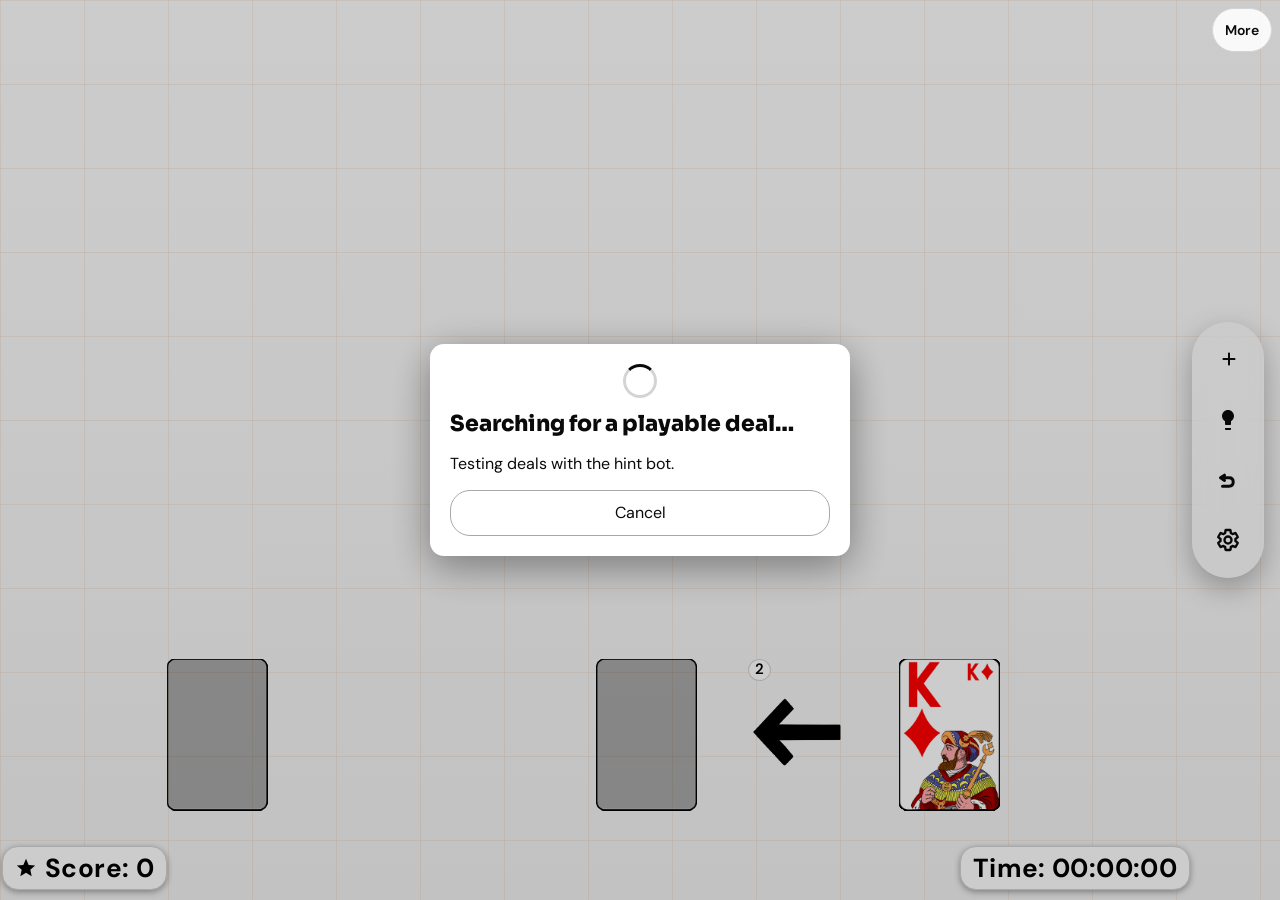
==== index.html @ 29bad315 "Seclusa Pyramid 0.1.0 Publish this game on its own, split out of the combined Seclusa Games app.  Co" ====
<!DOCTYPE html>
<html lang="en" data-mono>
<head>
    <meta charset="UTF-8">
    <!--
        The launcher frames this game. This document frames nothing, so frame-src
        is 'none'. `child-src 'self'` used to sit beside it and would allow a frame
        in a browser that still treats child-src as the frame fallback.
        `frame-ancestors` is ignored inside a <meta> CSP. The local dev server sends
        X-Frame-Options: SAMEORIGIN so the launcher can frame this page. It does not
        send frame-ancestors. GitHub Pages sends neither.
    -->
    <meta http-equiv="Content-Security-Policy" content="default-src 'self'; script-src 'self'; style-src 'self'; img-src 'self' data:; connect-src 'none'; font-src 'self'; media-src 'self'; object-src 'none'; base-uri 'none'; form-action 'none'; frame-src 'none'; manifest-src 'self'; worker-src 'self'; upgrade-insecure-requests">
    <meta http-equiv="Permissions-Policy" content="camera=(), microphone=(), geolocation=(), payment=(), clipboard-read=(), usb=(), midi=(), serial=(), display-capture=(), accelerometer=(), gyroscope=(), magnetometer=(), idle-detection=(), screen-wake-lock=(), browsing-topics=(), interest-cohort=()">
    <meta name="robots" content="noindex, nofollow">
    <meta name="viewport" content="width=device-width, initial-scale=1.0, viewport-fit=cover">
    <meta name="referrer" content="no-referrer">
    <meta name="description" content="Seclusa Pyramid — pair them off and clear the deck. Ported from Tobias Bielefeld's GPL-3.0 Android app. No ads, no tracking, all local.">
    <meta name="theme-color" content="#0d2340">
    <meta name="color-scheme" content="light dark">
    <meta name="mobile-web-app-capable" content="yes">
    <meta name="apple-mobile-web-app-capable" content="yes">
    <meta name="application-name" content="Seclusa Pyramid">
    <meta name="format-detection" content="telephone=no">
    <link rel="icon" href="icon-192.png" type="image/png" sizes="192x192">
    <title>Seclusa Pyramid</title>

    <!-- Shared design system first, then the card-game board styles on top of it. -->
    <link rel="stylesheet" href="theme.css">
    <link rel="stylesheet" href="seclusa-base.css">
    <link rel="stylesheet" href="mono.css">
    <link rel="stylesheet" href="cards/cards.css">

    <!--
        Shared theme bootstrap. Sets data-palette / data-theme before first paint
        (no `defer` on purpose) and listens for `storage` so a palette change made
        in the launcher — or in another game — lands here without a reload.
    -->
    <script src="theme-game.js"></script>
    <meta name="version" content="0.1.0">
    <link rel="manifest" href="manifest.json">
    <link rel="stylesheet" href="stand.css">
</head>
<body>
    <noscript>
        <p class="noscript-note">JavaScript is required to play Pyramid. Everything runs locally in your browser.</p>
    </noscript>
    <div id="app"></div>

    <script type="module" src="main.js"></script>
    <script src="stand-help.js"></script>
    <script src="stand.js"></script>
</body>
</html>
---- theme.css ----
/*
 * Seclusa Games — the shared Material 3 design system.
 *
 * Tokens and chrome are ported from the Solitaire PWA so every game shares one look:
 *   Solitaire/pwa/src/ui/theme.css   (Material 3 theme transcribed from the Android app)
 *   Solitaire/pwa/src/ui/theme.ts    (light/dark + palette role values)
 *   Solitaire/pwa/src/ui/AboutScreen.ts, Dialogs.ts (app bar, dialogs, pills, cards)
 *
 * The palette and night mode are applied through the `data-palette` / `data-theme`
 * attributes on <html> instead of inline styles, because there is no bundler for a
 * game's shell — theme-game.js only sets those two attributes and persists the choice.
 */

/*
 * Typography.
 *
 * DM Sans for body, Sora for headings — the same pair the Seclusa Weather app uses, so
 * the whole Seclusa family shares one voice.
 *
 * Self-hosted, deliberately. A font from Google's CDN would mean a request to a third
 * party on every first visit, which breaks the promise this app makes in its README and
 * in its `connect-src 'none'` policy. These files are latin-subset WOFF2 copied from
 * the weather app's own assets; all six together are 96 KB, loaded once and cached.
 *
 * This also fixes small text rendering as a scatter of dots. `system-ui` was resolving
 * to a face the browser did not treat as concrete — it matched none of the installed
 * families when measured — and the fallback's hinting broke glyph stems apart at the
 * sizes this UI uses. A real hinted webfont does not have that failure mode.
 *
 * `font-display: swap` so text paints immediately in the fallback rather than staying
 * invisible while the woff2 arrives.
 *
 * Pac-Man's ArcadeR is the one deliberate exception: it is part of that game's arcade
 * identity rather than app chrome, and stays.
 */
@font-face {
  font-family: 'DM Sans';
  font-style: normal;
  font-weight: 400;
  font-display: swap;
  src: url('assets/fonts/dm-sans-latin-400-normal.woff2') format('woff2');
}
@font-face {
  font-family: 'DM Sans';
  font-style: normal;
  font-weight: 500;
  font-display: swap;
  src: url('assets/fonts/dm-sans-latin-400-normal.woff2') format('woff2');
}
@font-face {
  font-family: 'DM Sans';
  font-style: normal;
  font-weight: 600;
  font-display: swap;
  src: url('assets/fonts/dm-sans-latin-600-normal.woff2') format('woff2');
}
@font-face {
  font-family: 'DM Sans';
  font-style: normal;
  font-weight: 700;
  font-display: swap;
  src: url('assets/fonts/dm-sans-latin-700-normal.woff2') format('woff2');
}
@font-face {
  font-family: 'Sora';
  font-style: normal;
  font-weight: 600;
  font-display: swap;
  src: url('assets/fonts/sora-latin-600-normal.woff2') format('woff2');
}
@font-face {
  font-family: 'Sora';
  font-style: normal;
  font-weight: 700;
  font-display: swap;
  src: url('assets/fonts/sora-latin-700-normal.woff2') format('woff2');
}
@font-face {
  font-family: 'Sora';
  font-style: normal;
  font-weight: 800;
  font-display: swap;
  src: url('assets/fonts/sora-latin-800-normal.woff2') format('woff2');
}

:root {
  --font-sans: 'DM Sans', -apple-system, BlinkMacSystemFont, 'Segoe UI', Roboto,
    'Noto Sans', 'Liberation Sans', Arial, sans-serif;
  --font-display: 'Sora', 'DM Sans', -apple-system, BlinkMacSystemFont, 'Segoe UI',
    Roboto, sans-serif;

  /*
   * The shared page backdrop: a square grid, masked to fade out from the centre, over
   * a soft vignette.
   *
   * This started life as Blocks' own background. It is now the app's — every game and
   * the launcher wear the same grid, so the five games read as one product rather than
   * five that happen to share a palette.
   *
   * The ink is a very faded orange rather than the palette's on-surface grey, and mixed
   * from `--warm` so it follows the canonical palette in seclusa-base.css and flips with
   * light and dark on its own — at 8% there is no second orange here to keep in step.
   * It is fainter than the grey it replaced because the grid sits behind text and tiles
   * on this screen, where a 10% line is a visible weave rather than ground.
   *
   * The card games do not show this grid: their felt is an absolutely positioned element
   * over the whole window, painted on top of `html::before`. They carry their own, which
   * is why the two are not one token.
   *
   * The fallback in `--warm` is load-bearing. Three offline pages link this file without
   * seclusa-base.css, where `--warm` is undefined -- and an undefined var() inside
   * color-mix() makes the whole declaration invalid at computed-value time, which takes
   * the grid with it and shows no error. The fallback is the dark-theme value from
   * seclusa-base.css, so those pages get the same line rather than none.
   */
  --page-grid-ink: color-mix(in srgb, var(--warm, #e08a3c) 8%, transparent);
  --page-grid-size: 32px;
  --page-vignette: color-mix(in srgb, var(--md-sys-color-scrim) 9%, transparent);

  /* Neutral color roles (light) — Solitaire values/colors.xml */
  --md-sys-color-surface: #fcf8f7;
  --md-sys-color-on-surface: #1c1b1b;
  --md-sys-color-surface-container-lowest: #ffffff;
  --md-sys-color-surface-container-low: #f6f1f0;
  --md-sys-color-surface-container: #f0ebea;
  --md-sys-color-surface-container-high: #ebe4e4;
  --md-sys-color-surface-container-highest: #e5dedd;
  --md-sys-color-surface-bright: #fcf8f6;
  --md-sys-color-surface-dim: #dcd5d4;
  --md-sys-color-surface-variant: #e8e0de;
  --md-sys-color-on-surface-variant: #4a4444;
  --md-sys-color-outline: #7b7474;
  --md-sys-color-outline-variant: #cbc3c2;
  --md-sys-color-error: #b3261e;
  --md-sys-color-on-error: #ffffff;
  --md-sys-color-error-container: #f9dedc;
  --md-sys-color-on-error-container: #410e0b;
  --md-sys-color-inverse-surface: #32302f;
  --md-sys-color-inverse-on-surface: #f5eeed;
  --md-sys-color-scrim: #000000;

  /*
   * HAIRLINES.
   *
   * A one-pixel rule only reads as a *line* when it is opaque enough. Below roughly a
   * quarter of the ink colour it stops being a continuous stroke and reads as a row of
   * dots — which is the "dotty line" artefact, and it gets worse the thinner the line is
   * in device pixels. Measured at devicePixelRatio 1.25, Chromium reports a used border
   * width of 0.8px for 1px, 1.5px and even 0.5px — one whole device pixel in every case —
   * so the width is not the variable; the alpha is.
   *
   * These two tokens put a floor under it. Mix with `transparent`, so they tint whatever
   * surface they sit on and stay correct in both themes.
   */
  --hairline: color-mix(in srgb, var(--md-sys-color-on-surface) 30%, transparent);
  --hairline-strong: color-mix(in srgb, var(--md-sys-color-on-surface) 55%, transparent);

  /*
   * Chrome colors — menu bar, chips, header buttons.
   *
   * These used to be hard-coded translucent washes — `--menu-bar-surface: #1affffff`
   * over a `blur(6px)` backdrop — which resolve to a cold pale-cyan 30% white border.
   * Against the card games' green playfields that reads as an unwanted cold edge, and
   * the dark theme's `#cc1a1a1a` surface put a maroon wash behind every pill.
   *
   * They are now palette-aware Material roles instead. Chrome recedes; the palette
   * colour is reserved for accents (active buttons, focus, the card playfield), so the
   * whole app shifts with the theme and nothing floats on a mismatched tint.
   */
  --menu-bar-icon: var(--md-sys-color-on-surface-variant);
  --menu-bar-label: var(--md-sys-color-on-surface-variant);
  --menu-bar-surface: var(--md-sys-color-surface-container);
  --menu-bar-stroke: var(--md-sys-color-outline-variant);
  /*
   * The score and time chips sit *on* the menu bar, so they cannot share its surface.
   * Both were `surface-container` / `surface-container-low`, which in light mode are
   * #f0ebea and #f6f1f0 — a 2% difference. The chips read as washed into the bar behind
   * them rather than as objects in their own right. `lowest` is the step that actually
   * lifts them: white on light, near-black on dark. Same reasoning for header buttons,
   * which sit on the same bar.
   */
  --score-chip-surface: var(--md-sys-color-surface-container-lowest);
  --score-chip-stroke: var(--md-sys-color-outline-variant);
  --header-button-surface: var(--md-sys-color-surface-container-lowest);
  --header-button-stroke: var(--md-sys-color-outline-variant);
  --settings-background: var(--md-sys-color-surface-container-low);
  --preference-card: var(--md-sys-color-surface-container-lowest);

  /* Shapes and elevations — drawable/*.xml, dimens.xml */
  --menu-bar-radius: 16px;
  --menu-bar-border: 1px solid var(--menu-bar-stroke);
  --score-chip-radius: 16px;
  --score-chip-border: 1px solid var(--score-chip-stroke);
  --score-chip-shadow: 0 2px 6px rgb(0 0 0 / 35%);
  --bar-margin: 16px;
  --layout-padding: 15px;

  /* Type scale — styles.xml TextAppearance.App.* */
  /*
 * Type scale.
 *
 * Weights raised from the original, but not as far as a first pass took them. Body copy
 * sat at 400 and did read thin, so bodies are 500. The first attempt pushed every
 * heading to 800 as well, which flattened the hierarchy — everything shouted at once and
 * the scale stopped reading. Headings stay at 700.
 *
 * Menu labels are the one to watch: they are small, and 600 weight at that size is the
 * worst combination on a low-resolution display — the stems are thinner than a device
 * pixel and break up. They sit at 500 with a touch of letter-spacing to stay legible.
 *
 * Sizes were raised a step across the board; the previous set read small, especially on
 * a phone where the launcher tiles carry most of the interface.
 */
  --type-title-large: 800 22px/1.25 var(--font-display);
  --type-title-medium: 700 18px/1.3 var(--font-display);
  --type-body-large: 400 16px/1.5 var(--font-sans);
  --type-body-medium: 400 15px/1.45 var(--font-sans);
  --type-label-large: 600 15px/1.3 var(--font-sans);
  --type-menu-label: 600 12.5px/1.35 var(--font-sans);

  color-scheme: light dark;
}

/* Dark neutrals — Solitaire values-night/colors.xml */
[data-theme='dark'] {
  /* The vignette has to work harder in the dark, where there is no surface to sink
     into. Same as Blocks did with its own copy of this value. */
  --page-vignette: color-mix(in srgb, var(--md-sys-color-scrim) 55%, transparent);
  --md-sys-color-surface: #121212;
  --md-sys-color-on-surface: #e8e6e3;
  --md-sys-color-surface-container-lowest: #0c0c0c;
  --md-sys-color-surface-container-low: #1a1a1a;
  --md-sys-color-surface-container: #212121;
  --md-sys-color-surface-container-high: #2c2c2c;
  --md-sys-color-surface-container-highest: #383838;
  --md-sys-color-surface-bright: #3f3f3f;
  --md-sys-color-surface-dim: #121212;
  --md-sys-color-surface-variant: #494643;
  --md-sys-color-on-surface-variant: #cbc5c0;
  --md-sys-color-outline: #958f8a;
  --md-sys-color-outline-variant: #494643;
  --md-sys-color-error: #ffb4ab;
  --md-sys-color-on-error: #690005;
  --md-sys-color-error-container: #93000a;
  --md-sys-color-on-error-container: #ffdad6;
  --md-sys-color-inverse-surface: #e8e6e3;
  --md-sys-color-inverse-on-surface: #2f2f2f;
  --menu-bar-icon: var(--md-sys-color-on-surface-variant);
  --menu-bar-label: var(--md-sys-color-on-surface-variant);
  /* See the light block above — the dark overrides no longer use hard-coded maroon and
     cyan-white washes, they inherit the same palette-aware roles. */
  --menu-bar-surface: var(--md-sys-color-surface-container);
  --menu-bar-stroke: var(--md-sys-color-outline-variant);
  /*
   * The score and time chips sit *on* the menu bar, so they cannot share its surface.
   * Both were `surface-container` / `surface-container-low`, which in light mode are
   * #f0ebea and #f6f1f0 — a 2% difference. The chips read as washed into the bar behind
   * them rather than as objects in their own right. `lowest` is the step that actually
   * lifts them: white on light, near-black on dark. Same reasoning for header buttons,
   * which sit on the same bar.
   */
  --score-chip-surface: var(--md-sys-color-surface-container-lowest);
  --score-chip-stroke: var(--md-sys-color-outline-variant);
  --header-button-surface: var(--md-sys-color-surface-container-lowest);
  --header-button-stroke: var(--md-sys-color-outline-variant);
  --settings-background: var(--md-sys-color-surface-container-low);
  --preference-card: var(--md-sys-color-surface-container-lowest);
}

/*
 * SECONDARY / TERTIARY.
 *
 * Added because games need a second and a third accent hue. The card games only
 * ever paint `primary`, but Block's "Vault" meter, its streak meter and Word
 * Puzzle's gradient partner all need to be visibly *other* colours, and a game
 * that invented its own hex for those would be exactly the fixed palette this
 * file exists to prevent. `secondary` and `tertiary` are the rest of the
 * Material 3 role set for each scheme, so the four palettes stay the whole
 * palette and the games stay consumers of it.
 */

/*
 * The default palette, as plain CSS.
 *
 * `data-palette` is set by JS from localStorage, so before that runs — and permanently
 * if it never runs — the root element carried no `--md-sys-color-primary` at all. Every
 * accent in the shell resolved to an invalid value and painted as nothing, which is a
 * visible flash on first paint rather than a theoretical one.
 *
 * These are navy's light-scheme values, mirroring `[data-palette='navy']` below. Same
 * specificity, and deliberately earlier in the file, so any real `data-palette` still
 * wins. DEFAULT_THEME_COLOR in theme.js / theme-game.js / games/pacman/theme.js and the
 * card engine's Preferences.js must agree with this block.
 */
:root {
  --md-sys-color-primary: #1b3b6f;
  --md-sys-color-on-primary: #ffffff;
  --md-sys-color-primary-container: #d4e3ff;
  --md-sys-color-on-primary-container: #001c3b;
  --md-sys-color-secondary: #4a5b70;
  --md-sys-color-on-secondary: #ffffff;
  --md-sys-color-secondary-container: #d4e3ff;
  --md-sys-color-on-secondary-container: #0b1b2d;
  --md-sys-color-tertiary: #565e71;
  --md-sys-color-on-tertiary: #ffffff;
  --md-sys-color-tertiary-container: #dae2f9;
  --md-sys-color-on-tertiary-container: #131c2c;
  --theme-game-select-background: #0d2340;
  --theme-game-select-background-end: #081629;
  --theme-color-drawer-selected: #cfe0fb;
}

/*
 * Palette roles. Only the roles this shell actually paints are ported — the secondary
 * and tertiary containers of the Android theme are unused outside the card table.
 */
[data-palette='orange'] {
  --md-sys-color-primary: #8b5000;
  --md-sys-color-on-primary: #ffffff;
  --md-sys-color-primary-container: #ffdcc2;
  --md-sys-color-on-primary-container: #2c1500;  --md-sys-color-secondary: #6f4a8c;
  --md-sys-color-on-secondary: #ffffff;
  --md-sys-color-secondary-container: #edd9ff;
  --md-sys-color-on-secondary-container: #25073a;
  --md-sys-color-tertiary: #00696e;
  --md-sys-color-on-tertiary: #ffffff;
  --md-sys-color-tertiary-container: #9df0f6;
  --md-sys-color-on-tertiary-container: #002022;
  --theme-game-select-background: #bf360c;
  --theme-game-select-background-end: #7e2202;
  --theme-color-drawer-selected: #ffe0b2;
}

[data-palette='green'] {
  --md-sys-color-primary: #1b6b37;
  --md-sys-color-on-primary: #ffffff;
  --md-sys-color-primary-container: #a8f2ad;
  --md-sys-color-on-primary-container: #002106;  --md-sys-color-secondary: #6f4a8c;
  --md-sys-color-on-secondary: #ffffff;
  --md-sys-color-secondary-container: #edd9ff;
  --md-sys-color-on-secondary-container: #25073a;
  --md-sys-color-tertiary: #00696e;
  --md-sys-color-on-tertiary: #ffffff;
  --md-sys-color-tertiary-container: #9df0f6;
  --md-sys-color-on-tertiary-container: #002022;
  --theme-game-select-background: #14532d;
  --theme-game-select-background-end: #0b3b1e;
  --theme-color-drawer-selected: #c8e6c9;
}

[data-palette='blue'] {
  --md-sys-color-primary: #1565c0;
  --md-sys-color-on-primary: #ffffff;
  --md-sys-color-primary-container: #d6e3ff;
  --md-sys-color-on-primary-container: #001b3f;  --md-sys-color-secondary: #6f4a8c;
  --md-sys-color-on-secondary: #ffffff;
  --md-sys-color-secondary-container: #edd9ff;
  --md-sys-color-on-secondary-container: #25073a;
  --md-sys-color-tertiary: #00696e;
  --md-sys-color-on-tertiary: #ffffff;
  --md-sys-color-tertiary-container: #9df0f6;
  --md-sys-color-on-tertiary-container: #002022;
  --theme-game-select-background: #0d47a1;
  --theme-game-select-background-end: #082f66;
  --theme-color-drawer-selected: #bbdefb;
}

[data-palette='purple'] {
  --md-sys-color-primary: #6a1b9a;
  --md-sys-color-on-primary: #ffffff;
  --md-sys-color-primary-container: #f3daff;
  --md-sys-color-on-primary-container: #260046;  --md-sys-color-secondary: #8f4d00;
  --md-sys-color-on-secondary: #ffffff;
  --md-sys-color-secondary-container: #ffddb8;
  --md-sys-color-on-secondary-container: #2d1500;
  --md-sys-color-tertiary: #00696e;
  --md-sys-color-on-tertiary: #ffffff;
  --md-sys-color-tertiary-container: #9df0f6;
  --md-sys-color-on-tertiary-container: #002022;
  --theme-game-select-background: #3f0f5e;
  --theme-game-select-background-end: #27093b;
  --theme-color-drawer-selected: #e1bee7;
}

/*
 * Four more palettes, added so the picker is a real choice rather than four options.
 * Rose, Teal, Amber and Slate fill the gaps the original set left: there was no warm
 * red, no cool cyan, no gold, and nothing neutral at all. Slate in particular gives a
 * calm, near-achromatic option for anyone who finds the saturated greens tiring.
 *
 * Every block carries the full Material 3 role set in both schemes, because these roles
 * are read directly by the chrome, the dialogs and the games — a partial block would
 * fall through to the previous palette's values and produce a mismatched UI.
 */
[data-palette='rose'] {
  --md-sys-color-primary: #a8274e;
  --md-sys-color-on-primary: #ffffff;
  --md-sys-color-primary-container: #ffd9e1;
  --md-sys-color-on-primary-container: #3f0018;
  --md-sys-color-secondary: #75565a;
  --md-sys-color-on-secondary: #ffffff;
  --md-sys-color-secondary-container: #ffd9e0;
  --md-sys-color-on-secondary-container: #2c1519;
  --md-sys-color-tertiary: #7c5635;
  --md-sys-color-on-tertiary: #ffffff;
  --md-sys-color-tertiary-container: #ffdbbe;
  --md-sys-color-on-tertiary-container: #2f1500;
  --theme-game-select-background: #7b1f3a;
  --theme-game-select-background-end: #4f1124;
  --theme-color-drawer-selected: #f9d9e0;
}

[data-palette='teal'] {
  --md-sys-color-primary: #006a60;
  --md-sys-color-on-primary: #ffffff;
  --md-sys-color-primary-container: #9df2e7;
  --md-sys-color-on-primary-container: #00201c;
  --md-sys-color-secondary: #4a6360;
  --md-sys-color-on-secondary: #ffffff;
  --md-sys-color-secondary-container: #cce8e3;
  --md-sys-color-on-secondary-container: #06201d;
  --md-sys-color-tertiary: #456179;
  --md-sys-color-on-tertiary: #ffffff;
  --md-sys-color-tertiary-container: #cbe6ff;
  --md-sys-color-on-tertiary-container: #001e31;
  --theme-game-select-background: #0b4f49;
  --theme-game-select-background-end: #06332f;
  --theme-color-drawer-selected: #b2dfd7;
}

[data-palette='amber'] {
  --md-sys-color-primary: #8a5a00;
  --md-sys-color-on-primary: #ffffff;
  --md-sys-color-primary-container: #ffddb0;
  --md-sys-color-on-primary-container: #2c1800;
  --md-sys-color-secondary: #6c5c3f;
  --md-sys-color-on-secondary: #ffffff;
  --md-sys-color-secondary-container: #f5e0bb;
  --md-sys-color-on-secondary-container: #251a04;
  --md-sys-color-tertiary: #4c6545;
  --md-sys-color-on-tertiary: #ffffff;
  --md-sys-color-tertiary-container: #ceeabd;
  --md-sys-color-on-tertiary-container: #0a1f08;
  --theme-game-select-background: #6b4a12;
  --theme-game-select-background-end: #44300a;
  --theme-color-drawer-selected: #ffe1b8;
}

[data-palette='slate'] {
  --md-sys-color-primary: #4f5b66;
  --md-sys-color-on-primary: #ffffff;
  --md-sys-color-primary-container: #d6e2ee;
  --md-sys-color-on-primary-container: #0b1923;
  --md-sys-color-secondary: #525f6a;
  --md-sys-color-on-secondary: #ffffff;
  --md-sys-color-secondary-container: #d6e4f1;
  --md-sys-color-on-secondary-container: #0d1c27;
  --md-sys-color-tertiary: #5c5f6b;
  --md-sys-color-on-tertiary: #ffffff;
  --md-sys-color-tertiary-container: #e2e2ec;
  --md-sys-color-on-tertiary-container: #191b24;
  --theme-game-select-background: #37424c;
  --theme-game-select-background-end: #232b33;
  --theme-color-drawer-selected: #d3dde6;
}

[data-palette='navy'] {
  --md-sys-color-primary: #1b3b6f;
  --md-sys-color-on-primary: #ffffff;
  --md-sys-color-primary-container: #d4e3ff;
  --md-sys-color-on-primary-container: #001c3b;
  --md-sys-color-secondary: #4a5b70;
  --md-sys-color-on-secondary: #ffffff;
  --md-sys-color-secondary-container: #d4e3ff;
  --md-sys-color-on-secondary-container: #0b1b2d;
  --md-sys-color-tertiary: #565e71;
  --md-sys-color-on-tertiary: #ffffff;
  --md-sys-color-tertiary-container: #dae2f9;
  --md-sys-color-on-tertiary-container: #131c2c;
  --theme-game-select-background: #0d2340;
  --theme-game-select-background-end: #081629;
  --theme-color-drawer-selected: #cfe0fb;
}

[data-palette='indigo'] {
  --md-sys-color-primary: #4b52c4;
  --md-sys-color-on-primary: #ffffff;
  --md-sys-color-primary-container: #e0e0ff;
  --md-sys-color-on-primary-container: #000f5c;
  --md-sys-color-secondary: #5b5d72;
  --md-sys-color-on-secondary: #ffffff;
  --md-sys-color-secondary-container: #e0e0f9;
  --md-sys-color-on-secondary-container: #181a2c;
  --md-sys-color-tertiary: #77536d;
  --md-sys-color-on-tertiary: #ffffff;
  --md-sys-color-tertiary-container: #ffd7f1;
  --md-sys-color-on-tertiary-container: #2d1228;
  --theme-game-select-background: #2c3080;
  --theme-game-select-background-end: #1b1e56;
  --theme-color-drawer-selected: #dcdcff;
}

[data-palette='lime'] {
  --md-sys-color-primary: #4a6700;
  --md-sys-color-on-primary: #ffffff;
  --md-sys-color-primary-container: #c9f27f;
  --md-sys-color-on-primary-container: #142100;
  --md-sys-color-secondary: #57643a;
  --md-sys-color-on-secondary: #ffffff;
  --md-sys-color-secondary-container: #daeab6;
  --md-sys-color-on-secondary-container: #151e00;
  --md-sys-color-tertiary: #39656b;
  --md-sys-color-on-tertiary: #ffffff;
  --md-sys-color-tertiary-container: #bfeaf1;
  --md-sys-color-on-tertiary-container: #001f24;
  --theme-game-select-background: #2f5000;
  --theme-game-select-background-end: #1d3300;
  --theme-color-drawer-selected: #cbf19b;
}

[data-palette='crimson'] {
  --md-sys-color-primary: #8c1d18;
  --md-sys-color-on-primary: #ffffff;
  --md-sys-color-primary-container: #ffdad6;
  --md-sys-color-on-primary-container: #410002;
  --md-sys-color-secondary: #775652;
  --md-sys-color-on-secondary: #ffffff;
  --md-sys-color-secondary-container: #ffdad6;
  --md-sys-color-on-secondary-container: #2d1512;
  --md-sys-color-tertiary: #705c2e;
  --md-sys-color-on-tertiary: #ffffff;
  --md-sys-color-tertiary-container: #fbdfa6;
  --md-sys-color-on-tertiary-container: #261900;
  --theme-game-select-background: #6b1611;
  --theme-game-select-background-end: #450d0a;
  --theme-color-drawer-selected: #f9d9d6;
}

[data-theme='dark'][data-palette='navy'] {
  --md-sys-color-primary: #a8c8ff;
  --md-sys-color-on-primary: #00315e;
  --md-sys-color-primary-container: #1b3b6f;
  --md-sys-color-on-primary-container: #d4e3ff;
  --md-sys-color-secondary: #b9c8db;
  --md-sys-color-on-secondary: #23313f;
  --md-sys-color-secondary-container: #3a495a;
  --md-sys-color-on-secondary-container: #d4e3ff;
  --md-sys-color-tertiary: #bec6dc;
  --md-sys-color-on-tertiary: #28303f;
  --md-sys-color-tertiary-container: #3e4759;
  --md-sys-color-on-tertiary-container: #dae2f9;
  --theme-color-drawer-selected: #1b3b6f;
}

[data-theme='dark'][data-palette='indigo'] {
  --md-sys-color-primary: #bec2ff;
  --md-sys-color-on-primary: #141e9e;
  --md-sys-color-primary-container: #333bcb;
  --md-sys-color-on-primary-container: #e0e0ff;
  --md-sys-color-secondary: #c3c5dd;
  --md-sys-color-on-secondary: #2c2f42;
  --md-sys-color-secondary-container: #424659;
  --md-sys-color-on-secondary-container: #e0e0f9;
  --md-sys-color-tertiary: #e6b9d8;
  --md-sys-color-on-tertiary: #45263d;
  --md-sys-color-tertiary-container: #5d3b55;
  --md-sys-color-on-tertiary-container: #ffd7f1;
  --theme-color-drawer-selected: #333bcb;
}

[data-theme='dark'][data-palette='lime'] {
  --md-sys-color-primary: #aed65f;
  --md-sys-color-on-primary: #253500;
  --md-sys-color-primary-container: #354d00;
  --md-sys-color-on-primary-container: #c9f27f;
  --md-sys-color-secondary: #bfcaa0;
  --md-sys-color-on-secondary: #2a3514;
  --md-sys-color-secondary-container: #404b29;
  --md-sys-color-on-secondary-container: #daeab6;
  --md-sys-color-tertiary: #a3ced5;
  --md-sys-color-on-tertiary: #07363d;
  --md-sys-color-tertiary-container: #204d54;
  --md-sys-color-on-tertiary-container: #bfeaf1;
  --theme-color-drawer-selected: #354d00;
}

[data-theme='dark'][data-palette='crimson'] {
  --md-sys-color-primary: #ffb4ab;
  --md-sys-color-on-primary: #5f0b06;
  --md-sys-color-primary-container: #7c1d18;
  --md-sys-color-on-primary-container: #ffdad6;
  --md-sys-color-secondary: #e7bdb8;
  --md-sys-color-on-secondary: #442926;
  --md-sys-color-secondary-container: #5d3d3a;
  --md-sys-color-on-secondary-container: #ffdad6;
  --md-sys-color-tertiary: #dec48c;
  --md-sys-color-on-tertiary: #3f2e06;
  --md-sys-color-tertiary-container: #574516;
  --md-sys-color-on-tertiary-container: #fbdfa6;
  --theme-color-drawer-selected: #7c1d18;
}

[data-theme='dark'][data-palette='rose'] {
  --md-sys-color-primary: #ffb0c1;
  --md-sys-color-on-primary: #5e1130;
  --md-sys-color-primary-container: #86203f;
  --md-sys-color-on-primary-container: #ffd9e1;
  --md-sys-color-secondary: #e3bdc2;
  --md-sys-color-on-secondary: #42292d;
  --md-sys-color-secondary-container: #5a3f44;
  --md-sys-color-on-secondary-container: #ffd9e0;
  --md-sys-color-tertiary: #ecbe98;
  --md-sys-color-on-tertiary: #452a0d;
  --md-sys-color-tertiary-container: #5f4122;
  --md-sys-color-on-tertiary-container: #ffdbbe;
  --theme-color-drawer-selected: #86203f;
}

[data-theme='dark'][data-palette='teal'] {
  --md-sys-color-primary: #81d5cb;
  --md-sys-color-on-primary: #003731;
  --md-sys-color-primary-container: #005048;
  --md-sys-color-on-primary-container: #9df2e7;
  --md-sys-color-secondary: #b0ccc7;
  --md-sys-color-on-secondary: #1c3531;
  --md-sys-color-secondary-container: #334b47;
  --md-sys-color-on-secondary-container: #cce8e3;
  --md-sys-color-tertiary: #aacbe5;
  --md-sys-color-on-tertiary: #123549;
  --md-sys-color-tertiary-container: #2c4b62;
  --md-sys-color-on-tertiary-container: #cbe6ff;
  --theme-color-drawer-selected: #005048;
}

[data-theme='dark'][data-palette='amber'] {
  --md-sys-color-primary: #f7bd6a;
  --md-sys-color-on-primary: #492900;
  --md-sys-color-primary-container: #693c00;
  --md-sys-color-on-primary-container: #ffddb0;
  --md-sys-color-secondary: #d8c4a0;
  --md-sys-color-on-secondary: #3b2f15;
  --md-sys-color-secondary-container: #52452a;
  --md-sys-color-on-secondary-container: #f5e0bb;
  --md-sys-color-tertiary: #b2ce9f;
  --md-sys-color-on-tertiary: #1d360d;
  --md-sys-color-tertiary-container: #364d28;
  --md-sys-color-on-tertiary-container: #ceeabd;
  --theme-color-drawer-selected: #693c00;
}

[data-theme='dark'][data-palette='slate'] {
  --md-sys-color-primary: #bac7d4;
  --md-sys-color-on-primary: #243039;
  --md-sys-color-primary-container: #374754;
  --md-sys-color-on-primary-container: #d6e2ee;
  --md-sys-color-secondary: #bdc8d4;
  --md-sys-color-on-secondary: #27313a;
  --md-sys-color-secondary-container: #3d4752;
  --md-sys-color-on-secondary-container: #d6e4f1;
  --md-sys-color-tertiary: #c5c6d0;
  --md-sys-color-on-tertiary: #2e303a;
  --md-sys-color-tertiary-container: #454750;
  --md-sys-color-on-tertiary-container: #e2e2ec;
  --theme-color-drawer-selected: #374754;
}

/* Dark primaries — Solitaire DARK_PALETTES. The playfield gradient stays the same. */
[data-theme='dark'][data-palette='orange'] {
  --md-sys-color-primary: #e8a872;
  --md-sys-color-on-primary: #412300;
  --md-sys-color-primary-container: #5c3a1a;
  --md-sys-color-on-primary-container: #ffdcc2;  --md-sys-color-secondary: #d3b0e8;
  --md-sys-color-on-secondary: #3a1a52;
  --md-sys-color-secondary-container: #513065;
  --md-sys-color-on-secondary-container: #edd9ff;
  --md-sys-color-tertiary: #82d4da;
  --md-sys-color-on-tertiary: #00373a;
  --md-sys-color-tertiary-container: #004f52;
  --md-sys-color-on-tertiary-container: #9df0f6;
  --theme-color-drawer-selected: #5c3a1a;
}

[data-theme='dark'][data-palette='green'] {
  --md-sys-color-primary: #7fcb8c;
  --md-sys-color-on-primary: #003918;
  --md-sys-color-primary-container: #1e4a2c;
  --md-sys-color-on-primary-container: #b8f0bd;  --md-sys-color-secondary: #d3b0e8;
  --md-sys-color-on-secondary: #3a1a52;
  --md-sys-color-secondary-container: #513065;
  --md-sys-color-on-secondary-container: #edd9ff;
  --md-sys-color-tertiary: #82d4da;
  --md-sys-color-on-tertiary: #00373a;
  --md-sys-color-tertiary-container: #004f52;
  --md-sys-color-on-tertiary-container: #9df0f6;
  --theme-color-drawer-selected: #1e4a2c;
}

[data-theme='dark'][data-palette='blue'] {
  --md-sys-color-primary: #9ebeff;
  --md-sys-color-on-primary: #002e5c;
  --md-sys-color-primary-container: #1a3f6e;
  --md-sys-color-on-primary-container: #d6e3ff;  --md-sys-color-secondary: #d3b0e8;
  --md-sys-color-on-secondary: #3a1a52;
  --md-sys-color-secondary-container: #513065;
  --md-sys-color-on-secondary-container: #edd9ff;
  --md-sys-color-tertiary: #82d4da;
  --md-sys-color-on-tertiary: #00373a;
  --md-sys-color-tertiary-container: #004f52;
  --md-sys-color-on-tertiary-container: #9df0f6;
  --theme-color-drawer-selected: #1a3f6e;
}

[data-theme='dark'][data-palette='purple'] {
  --md-sys-color-primary: #d5a8f0;
  --md-sys-color-on-primary: #3a005c;
  --md-sys-color-primary-container: #4a2a66;
  --md-sys-color-on-primary-container: #f0d6ff;  --md-sys-color-secondary: #ffb877;
  --md-sys-color-on-secondary: #4f2600;
  --md-sys-color-secondary-container: #703800;
  --md-sys-color-on-secondary-container: #ffddb8;
  --md-sys-color-tertiary: #82d4da;
  --md-sys-color-on-tertiary: #00373a;
  --md-sys-color-tertiary-container: #004f52;
  --md-sys-color-on-tertiary-container: #9df0f6;
  --theme-color-drawer-selected: #4a2a66;
}

/*
 * Preview values for the palette swatches in the appearance dialog. Each swatch has to
 * show a palette that is not applied yet, so it cannot read the live custom properties.
 */
:root {
  --palette-start-orange: #bf360c;
  --palette-end-orange: #7e2202;
  --palette-start-green: #14532d;
  --palette-end-green: #0b3b1e;
  --palette-start-blue: #0d47a1;
  --palette-end-blue: #082f66;
  --palette-start-purple: #3f0f5e;
  --palette-end-purple: #27093b;
  /* Kept in parity with games/pacman/theme.css, which builds its picker swatches from
     these pairs. The launcher itself paints swatches from .swatch-NAME classes. */
  --palette-start-rose: #7b1f3a;
  --palette-end-rose: #4f1124;
  --palette-start-teal: #0b4f49;
  --palette-end-teal: #06332f;
  --palette-start-amber: #6b4a12;
  --palette-end-amber: #44300a;
  --palette-start-slate: #37424c;
  --palette-end-slate: #232b33;
  --palette-start-navy: #0d2340;
  --palette-end-navy: #081629;
  --palette-start-indigo: #2c3080;
  --palette-end-indigo: #1b1e56;
  --palette-start-lime: #2f5000;
  --palette-end-lime: #1d3300;
  --palette-start-crimson: #6b1611;
  --palette-end-crimson: #450d0a;
}

* {
  box-sizing: border-box;
  -webkit-tap-highlight-color: transparent;
}

html,
body {
  margin: 0;
  padding: 0;
  height: 100%;
  overflow: hidden;
  /*
   * The surface colour goes on `html` only. Giving it to `body` as well meant the
   * body painted over the grid/vignette backdrop beneath it, which is what left the
   * app looking like it had no backdrop at all until this was split apart.
   */
  color: var(--md-sys-color-on-surface);
  font-family: var(--font-sans);
  overscroll-behavior: none;
  touch-action: manipulation;
  -webkit-user-select: none;
  user-select: none;
}

/*
 * Removed: this used to be a second `html { background: … }` rule painting the palette
 * gradient, immediately followed by an identical-selector rule painting `surface`
 * instead. The second won, so the first — and the five-line comment explaining why the
 * gradient belonged on the root element — did nothing. The surfaces below own the
 * background; the backdrop is painted by `html::before` / `html::after`.
 */
html {
  background: var(--md-sys-color-surface);
}

body {
  background: transparent;
}

button {
  font: inherit;
  color: inherit;
  border: none;
  background: none;
  cursor: pointer;
}

#canvas {
  display: block;
  border-radius: 18px;
  box-shadow:
    0 6px 24px rgba(0, 0, 0, 0.45),
    0 0 0 1px rgba(255, 255, 255, 0.18) inset;
}

/* ------------------------------------------------------------ shared backdrop */

/*
 * Two fixed pseudo-elements paint the app-wide backdrop: a square grid, masked so it
 * dissolves toward the edges, over a soft vignette.
 *
 * This started life as Blocks' own background and is now the app's, so the five games
 * read as one product rather than five that happen to share a palette.
 *
 * They live on `html`, not `body`, because several games set their own
 * `html, body { height: 100dvh }` or `overflow: hidden`, and Pac-Man's renderer writes
 * an inline margin onto `body`.
 *
 * z-index: -1 is load-bearing, not decoration. `::after` is the last child of `html`,
 * so at z-index 0 it painted *after* `body` — which put the dark theme's 55%-black
 * vignette on top of every game. The canvas held perfectly white cards underneath it
 * and the board came out grey. The backdrop is painted below all content because
 * `body` is transparent here and the surface colour lives on `html` instead; see the
 * `html` rule in theme.css.
 */
html::before,
html::after {
  content: "";
  position: fixed;
  inset: 0;
  pointer-events: none;
  z-index: -1;
}

/*
 * The grid itself.
 *
 * `mask-image` used to fade the grid out radially from the centre. That mask is what
 * made it look ragged: a mask multiplies down to a partial alpha across each line's
 * edge, so at fractional device-pixel ratios (1.25 here) the lines stopped covering a
 * whole device pixel and rendered as broken dashes rather than continuous rules.
 *
 * So: no mask, and a uniform line. The fade is done by the vignette in `::after`
 * instead, which is a smooth gradient over a large area and does not fragment. The
 * line is 1px, which Chromium already snaps to a whole device pixel.
 */
html::before {
  background-image:
    linear-gradient(var(--page-grid-ink) 1px, transparent 1px),
    linear-gradient(90deg, var(--page-grid-ink) 1px, transparent 1px);
  background-size: var(--page-grid-size) var(--page-grid-size);
  /* Anchored so the grid does not jump when the window resizes. */
  background-position: -1px -1px;
}

html::after {
  /*
   * The vignette now does the fading the grid mask used to do, over the whole viewport
   * rather than per-line, so it dims the corners without fragmenting the rules.
   */
  background: radial-gradient(ellipse 85% 80% at 50% 42%, transparent 45%, var(--page-vignette) 100%);
}

/* The vignette is decorative; drop it when the OS asks for less transparency. */
@media (prefers-reduced-transparency: reduce) {
  html::after {
    display: none;
  }
}

/* ----------------------------------------------------------------- shell chrome */

.shell {
  position: fixed;
  inset: 0;
  display: flex;
  flex-direction: column;
  justify-content: space-between;
  align-items: center;
  /* The layer itself never eats input: only its controls do. */
  pointer-events: none;
  z-index: 10;
}

.shell > * {
  pointer-events: auto;
}

.shell-bar {
  display: flex;
  align-items: center;
  /*
   * Wraps, so `.shell-title` can take a line of its own on a narrow screen. Without it
   * the bar is `nowrap`, a `flex-basis: 100%` title has nowhere to go, and the four
   * controls are pushed off the right edge with no way to scroll to them — which is the
   * exact failure the sizing below this rule exists to prevent.
   */
  flex-wrap: wrap;
  gap: 6px;
  margin: 8px 8px 0;
  padding: 6px 10px;
  background: var(--menu-bar-surface);
  border: var(--menu-bar-border);
  border-radius: var(--menu-bar-radius);
  box-shadow: var(--score-chip-shadow);
  max-width: calc(100vw - 16px);
  transition: opacity 0.25s ease, transform 0.25s ease;
}

/*
 * The app's name in the bar.

 * `margin-right: auto` rather than `justify-content` on the bar: the four controls should
 * sit at the far end whatever else is in the row, and the bar itself is also used by the
 * stage, where the title is centred instead.
 *
 * It is allowed to shrink and ellipsise rather than pushing anything: `.header-button` is
 * `flex: none` because a control that can be squeezed is a control that has moved out from
 * under the finger. Below 560px it takes a whole line of its own instead (see the media
 * query below), which is the only way both survive a 360px phone.
 */
.shell-title {
  flex: 0 1 auto;
  min-width: 0;
  margin-right: auto;
  overflow: hidden;
  text-overflow: ellipsis;
  white-space: nowrap;
  color: var(--md-sys-color-on-surface);
  font: var(--type-title-medium);
  letter-spacing: 0.02em;
}

/*
   Narrow screens: the controls have to FIT, not scroll.

   `.header-button` is `flex: none` and `html, body` are `overflow: hidden`, so nothing
   could give: past ~620px the bar's content was simply wider than its box and Theme
   and About were clipped off the right edge with no way to scroll to them. Measured at
   360px the bar wanted 456px in a 342px box.

   An `overflow-x: auto` backstop was tried first and rejected — it made the controls
   reachable but meant scrolling sideways to reach About on every phone. The bar now
   actually fits: the controls shrink to a 44px touch target, and below 560px the title
   moves onto a line of its own rather than being dropped. The tab title, the footer and
   the window all say Seclusa regardless.
*/
@media (max-width: 620px) {
  .shell-bar .header-button {
    padding: 12px 14px;
    font-size: 14px;
    min-height: 44px;
  }
}

/*
 * The title moves onto its own line only when it has to.
 *
 * A separate query from the button shrink above, because the two run out of room at
 * different widths: the buttons need the smaller padding from 620px down, but the title
 * and the buttons together still fit on one line to about 560px. Wrapping at 620 threw
 * away a line's worth of height for nothing between 560 and 620.
 *
 * `flex-basis: 100%` takes the whole row and `order: -1` keeps the title first — without
 * the order it drops below the controls. The bar wraps rather than overflowing, which is
 * the whole point: it grew by one line instead of pushing About off the right edge, where
 * nothing could reach it.
 */
@media (max-width: 560px) {
  .shell-bar .shell-title {
    flex: 0 0 100%;
    order: -1;
    margin-right: 0;
    padding: 2px 4px 0;
  }
}

@media (max-width: 400px) {
  .shell-bar .header-button {
    padding: 12px 8px;
    font-size: 12px;
  }
}



.header-button {
  flex: none;
  padding: 13px 24px;
  background: var(--header-button-surface);
  border: 2px solid var(--header-button-stroke);
  /*
   * Overhauled. These were inheriting the shared 16px `menu-bar-radius`, so they read as
   * the same soft lozenge as the bar they sit in — no separation, no hierarchy. They
   * are now square-ish with a 8px radius so they sit as distinct controls, on a filled
   * surface with a real 2px edge, in the heaviest weight the family ships.
   */
  border-radius: 8px;
  color: var(--md-sys-color-on-surface);
  font-family: var(--font-sans);
  font-size: 17px;
  font-weight: 700;
  letter-spacing: 0.01em;
  line-height: 1.2;
  cursor: pointer;
  transition: background 120ms ease, border-color 120ms ease, transform 80ms ease;
}

/* Hover/focus is a real affordance, not just a colour swap — these are the app's
   only navigation on this screen. */
.header-button:hover {
  border-color: var(--md-sys-color-primary);
  color: var(--md-sys-color-primary);
}

.header-button:active {
  transform: scale(0.97);
}

.header-button:focus-visible {
  outline: 3px solid var(--md-sys-color-primary);
  outline-offset: 2px;
}

.header-button:active {
  background: var(--md-sys-color-primary);
  border-color: var(--md-sys-color-primary);
}

/*
 * Pressed state for a header control (the Sound pill).
 *
 * This set the background to `primary` but left the text at its inherited
 * `on-surface`. In a light scheme that is dark text on a dark fill, and in dark it is
 * near-white on a pale blue — 1.36:1 either way, measured, and visibly washed out. A
 * filled control has to pick up `on-primary` with the fill, which is the whole point of
 * the pairing.
 */
.header-button[aria-pressed='true'] {
  background: var(--md-sys-color-primary);
  border-color: var(--md-sys-color-primary);
  color: var(--md-sys-color-on-primary);
}

.shell-hint {
  margin-bottom: calc(8px + env(safe-area-inset-bottom));
  transition: opacity 0.25s ease, transform 0.25s ease;
}

/*
 * The score, lives and fruit rows sit at the top and bottom edges of the canvas, so the
 * chrome gets out of the way while nobody is using it — the same menu-peek behaviour the
 * Solitaire menu bar has. Any pointer activity (or a tap on the top/bottom strip) brings
 * it back.
 */
.shell.is-idle .shell-bar {
  opacity: 0;
  transform: translateY(-120%);
  pointer-events: none;
}

.shell.is-idle .shell-hint {
  opacity: 0;
  transform: translateY(120%);
  pointer-events: none;
}

@media (max-width: 560px) {
  .shell-hint {
    display: none;
  }
}

/* score_chip_background.xml — 16dp radius, 6dp elevation */
.chip {
  display: inline-flex;
  align-items: center;
  max-height: 100%;
  padding: 4px 12px;
  border: var(--score-chip-border);
  border-radius: var(--score-chip-radius);
  background: var(--score-chip-surface);
  box-shadow: var(--score-chip-shadow);
  color: var(--ui-text-color, var(--menu-bar-label));
  font: var(--type-menu-label);
  letter-spacing: 0.03em;
  white-space: nowrap;
  line-height: normal;
}

@media (max-width: 560px) {
  .shell-hint {
    display: none;
  }
}

/* --------------------------------------------------------------- shared scale */

/*
 * One panel radius for the whole app.
 *
 * Blocks, Word Puzzle and the dialogs each carried their own corner treatment:
 * 32px/8px/26px/12px on the Blocks board, 16px/6px in its phone breakpoint, 14px on
 * Word Puzzle's cards and on every dialog. Three games therefore had four different
 * ideas of what a panel looks like, which is part of why the two DOM games read as
 * unrelated to each other.
 *
 * Defined once here so the games consume it rather than each picking a number. The
 * rules that read these are below.
 */
:root {
  --panel-radius: 18px;
  --panel-radius-sm: 12px;
}

/* ------------------------------------------------------------------- how to play */

.help-rules {
    margin: 0;
    padding: 0 0 0 22px;
    font: var(--type-body-large);
    line-height: 1.6;
}

.help-rules li {
    margin: 0 0 8px;
}

/* A sub-heading inside a game section, e.g. "The tools" under Blocks. Sits below the
   h2 in the hierarchy without pretending to be a top-level section. */
.help-subhead {
    margin: 20px 0 8px;
    font: var(--type-title-medium);
    color: var(--md-sys-color-on-surface);
}

/* ---------------------------------------------------------------------- dialogs */

.dialog-scrim {
  position: fixed;
  inset: 0;
  display: flex;
  align-items: center;
  justify-content: center;
  padding: 16px;
  background: rgba(0, 0, 0, 0.2);
  z-index: 20;
}

.dialog {
  display: flex;
  flex-direction: column;
  width: min(100%, 420px);
  max-height: 100%;
  overflow: hidden;
  border-radius: 14px;
  background: var(--settings-background);
  color: var(--md-sys-color-on-surface);
  box-shadow: 0 10px 40px rgba(0, 0, 0, 0.4);
}

.app-bar {
  display: flex;
  align-items: center;
  gap: 4px;
  padding: 10px 8px;
  background: var(--md-sys-color-primary);
  color: var(--md-sys-color-on-primary);
}

.app-bar-title {
  flex: 1;
  font: var(--type-title-large);
  letter-spacing: 0.02em;
}

.app-bar button {
  display: flex;
  align-items: center;
  padding: 8px;
  color: var(--md-sys-color-on-primary);
  border-radius: 50%;
}

.app-bar button:active {
  background: rgb(255 255 255 / 20%);
}

.doc {
  flex: 1;
  /*
   * `min-height: 0` is load-bearing. A flex item defaults to `min-height: auto`,
   * which means it refuses to shrink below its content — so the `overflow-y: auto`
   * below never engages and the dialog's tail (Your data, Clear data) is silently
   * clipped instead of scrollable. It only stayed hidden while the palette grid was
   * four rows tall and the content happened to fit.
   */
  min-height: 0;
  overflow-y: auto;
  /* Stop the scroll chaining to the page behind the scrim on touch devices. */
  overscroll-behavior: contain;
  padding: 16px 16px calc(24px + env(safe-area-inset-bottom));
  background: var(--settings-background);
}

.doc h2 {
  margin: 18px 0 8px;
  font: var(--type-title-large);
  color: var(--md-sys-color-primary);
}

.doc h2:first-child {
  margin-top: 0;
}

.doc p,
.doc li {
  font: var(--type-body-large);
  line-height: 1.55;
}

.doc ul {
  padding-left: 20px;
  margin: 6px 0;
}

.doc .card {
  padding: 14px 16px;
  border-radius: 14px;
  background: var(--preference-card);
  box-shadow: 0 1px 2px rgba(0, 0, 0, 0.12);
  margin-bottom: 12px;
}

.doc .card-title {
  font: var(--type-title-medium);
  margin-bottom: 6px;
}

.doc .card-body {
  font: var(--type-body-medium);
  color: var(--md-sys-color-on-surface-variant);
}

.doc .row {
  display: flex;
  align-items: baseline;
  gap: 8px;
  font: var(--type-body-medium);
  padding: 3px 0;
}

.doc .row-label {
  flex: none;
  min-width: 128px;
  color: var(--md-sys-color-on-surface-variant);
}

.doc .row-value {
  flex: 1;
  min-width: 0;
  text-align: right;
}

.link {
  color: var(--md-sys-color-primary);
  text-decoration: underline;
}

/* A link-shaped affordance that is deliberately not a link yet — used for
   "source not published" until there is somewhere to send people. Kept non-focusable
   and without a pointer so it cannot be mistaken for something clickable. */
.link.is-pending {
  color: var(--md-sys-color-on-surface-variant);
  text-decoration: none;
  opacity: 0.6;
  cursor: default;
}

.pill-row {
  display: flex;
  flex-wrap: wrap;
  gap: 8px;
  padding: 12px;
}

.pill-choice {
  padding: 8px 14px;
  border: 1px solid var(--md-sys-color-outline);
  border-radius: 18px;
  background: transparent;
  color: var(--md-sys-color-on-surface);
  font: var(--type-body-medium);
}

.pill-choice.is-selected {
  border-color: var(--md-sys-color-primary);
  background: var(--md-sys-color-primary-container);
  color: var(--md-sys-color-on-primary-container);
}

/* Destructive action — the one control in the app that can erase data. Uses the error
   colour role so it is never mistaken for a neutral choice. */
.pill-choice.is-destructive {
  border-color: var(--md-sys-color-error);
  background: var(--md-sys-color-error);
  color: var(--md-sys-color-on-error);
}


.switch {
  position: relative;
  width: 52px;
  height: 32px;
  flex: none;
  border-radius: 16px;
  background: var(--md-sys-color-surface-container-highest);
  transition: background 0.15s;
}

.switch::after {
  content: '';
  position: absolute;
  top: 4px;
  left: 4px;
  width: 24px;
  height: 24px;
  border-radius: 50%;
  background: var(--md-sys-color-outline);
  transition: transform 0.15s, background 0.15s;
}

.switch.is-on {
  background: var(--md-sys-color-primary);
}

.switch.is-on::after {
  transform: translateX(20px);
  background: var(--md-sys-color-on-primary);
}

.visually-hidden {
  position: absolute;
  width: 1px;
  height: 1px;
  overflow: hidden;
  clip: rect(0 0 0 0);
  white-space: nowrap;
}

@media (prefers-reduced-motion: reduce) {
  .switch,
  .switch::after {
    transition: none;
  }

  .shell-bar,
  .shell-hint {
    transition: none;
  }
}
---- seclusa-base.css ----
/*
 * Seclusa base theme — the shared palette for every Seclusa app.
 *
 * CANONICAL COPY. Edit this file, then run:
 *
 *     python3 scripts/sync_theme.py
 *
 * which copies it into each app that has opted in. A test fails if any app's
 * copy has drifted from this one, so there is exactly one place to change.
 *
 * Why a copy and not a shared link: every app here is a standalone PWA. It has
 * to work offline, be hosted from its own folder, and open from a file:// path
 * in development. A stylesheet that reached across folders into a parent
 * directory would break all three. So the tokens travel with the app.
 *
 * The palette is black and white on purpose. These apps are sold on what they
 * do not do with your data, and colour is not something that earns its place
 * here. There is no brand colour: the accent is simply the opposite of the
 * background, white on black and black on white.
 *
 * The default page sky is orange ruled lines + a soft orange corner glow on
 * that black/white surface (Light = white sheet, Dark = near-black). Apps that
 * need a flat or solid sky set data-bg to something other than "grid".
 *
 * Two things keep colour, because colour there carries meaning and removing it
 * would remove information rather than decoration:
 *   - status (--danger, --warn, --ok): an overdue reminder has to look overdue
 *   - the calendar's event types, which the user can set themselves

 */

:root {
  color-scheme: light;

  /* Surfaces. Near-black rather than pure black so an edge against pure black
     is still visible on an OLED panel. */
  --bg: #ffffff;
  --surface: #ffffff;
  --surface-2: #f2f2f2;
  --surface-3: #e6e6e6;

  /* Text. */
  --text: #0a0a0a;
  --text-dim: #5a5a5a;
  --text-faint: #8a8a8a;

  /* Lines. */
  --border: #d4d4d4;
  --border-strong: #a8a8a8;

  /* Ruled lines on a sheet of paper. Derived rather than repeated per theme,
     so it darkens and lightens with everything else. */
  --rule: color-mix(in srgb, var(--text) 9%, transparent);

  /* The accent is the opposite of the background: it marks the current
     selection and the primary action, nothing else. */
  --accent: #0a0a0a;
  --accent-hover: #000000;
  --accent-text: #ffffff;
  --accent-tint: rgba(10, 10, 10, 0.08);
  --accent-glow: rgba(10, 10, 10, 0.28);

  /* The one warm note. Deliberately weak: this tints and glows, it does not
     fill. Anything solid should use --accent. */
  --warm: #c45e12;
  --warm-strong: #9a4a0c;
  --warm-tint: rgba(196, 94, 18, 0.09);
  --warm-edge: rgba(196, 94, 18, 0.4);
  --warm-glow: rgba(196, 94, 18, 0.32);

  /* Status. Kept because they carry meaning, not decoration. */
  --danger: #a1160d;
  --warn: #6b4b00;
  --ok: #1c6b3c;

  --shadow: 0 1px 3px rgba(0, 0, 0, 0.13), 0 1px 2px rgba(0, 0, 0, 0.09);
  --radius: 10px;

  /* Default orange lines sky (light sheet). Kept very faint so content wins. */
  --grid-line: color-mix(in srgb, var(--warm) 7%, transparent);
  --grid-wash: color-mix(in srgb, var(--warm) 5%, transparent);
}

@media (prefers-color-scheme: dark) {
  :root {
    color-scheme: dark;

    --bg: #0a0a0a;
    --surface: #111111;
    --surface-2: #1c1c1c;
    --surface-3: #262626;

    --text: #f5f5f5;
    --text-dim: #a3a3a3;
    --text-faint: #737373;

    --border: #2e2e2e;
    --border-strong: #454545;

    --accent: #ffffff;
    --accent-hover: #ffffff;
    --accent-text: #0a0a0a;
    --accent-tint: rgba(255, 255, 255, 0.14);
    --accent-glow: rgba(255, 255, 255, 0.4);

    --warm: #e08a3c;
    --warm-strong: #f0a35f;
    --warm-tint: rgba(224, 138, 60, 0.12);
    --warm-edge: rgba(224, 138, 60, 0.45);
    --warm-glow: rgba(224, 138, 60, 0.4);

    --danger: #f2857c;
    --warn: #e0b25a;
    --ok: #6cc48f;

    --shadow: 0 1px 3px rgba(0, 0, 0, 0.5);

    --grid-line: color-mix(in srgb, var(--warm) 9%, transparent);
    --grid-wash: color-mix(in srgb, var(--warm) 6%, transparent);
  }
}

/* When an app sets an explicit theme (the calendar pane does, via
   data-theme), that wins over the system preference. The tokens are declared
   once and re-pointed, rather than duplicated per attribute. */
[data-theme="light"] {
  color-scheme: light;
  --bg: #ffffff;
  --surface: #ffffff;
  --surface-2: #f2f2f2;
  --surface-3: #e6e6e6;
  --text: #0a0a0a;
  --text-dim: #5a5a5a;
  --text-faint: #8a8a8a;
  --border: #d4d4d4;
  --border-strong: #a8a8a8;
  --accent: #0a0a0a;
  --accent-hover: #000000;
  --accent-text: #ffffff;
  --accent-tint: rgba(10, 10, 10, 0.08);
  --accent-glow: rgba(10, 10, 10, 0.28);
  --warm: #c45e12;
  --warm-strong: #9a4a0c;
  --warm-tint: rgba(196, 94, 18, 0.09);
  --warm-edge: rgba(196, 94, 18, 0.4);
  --warm-glow: rgba(196, 94, 18, 0.32);
  --danger: #a1160d;
  --warn: #6b4b00;
  --ok: #1c6b3c;
  --grid-line: color-mix(in srgb, var(--warm) 7%, transparent);
  --grid-wash: color-mix(in srgb, var(--warm) 5%, transparent);
}

[data-theme="dark"] {
  color-scheme: dark;
  --bg: #0a0a0a;
  --surface: #111111;
  --surface-2: #1c1c1c;
  --surface-3: #262626;
  --text: #f5f5f5;
  --text-dim: #a3a3a3;
  --text-faint: #737373;
  --border: #2e2e2e;
  --border-strong: #454545;
  --accent: #ffffff;
  --accent-hover: #ffffff;
  --accent-text: #0a0a0a;
  --accent-tint: rgba(255, 255, 255, 0.14);
  --accent-glow: rgba(255, 255, 255, 0.4);
  --warm: #e08a3c;
  --warm-strong: #f0a35f;
  --warm-tint: rgba(224, 138, 60, 0.12);
  --warm-edge: rgba(224, 138, 60, 0.45);
  --warm-glow: rgba(224, 138, 60, 0.4);
  --danger: #f2857c;
  --warn: #e0b25a;
  --ok: #6cc48f;
  --grid-line: color-mix(in srgb, var(--warm) 9%, transparent);
  --grid-wash: color-mix(in srgb, var(--warm) 6%, transparent);
}

/*
 * Default Seclusa sky: orange ruled lines + soft corner glow.
 * Light = white sheet; Dark = near-black. No filter / background-attachment:fixed.
 * Opt out: set data-bg to anything except "grid" (Weather solid skies do this).
 */
html {
  background-color: var(--bg);
}

/*
 * Body stays transparent + isolated so body::before (z-index: -1) can paint
 * the sky. An opaque body (or a ::before that slips behind html) hid the lines
 * so only a top sliver leaked. Solid data-bg values set body colour below.
 */
html body {
  background-color: transparent;
  isolation: isolate;
}

html body::before {
  content: "";
  position: fixed;
  inset: 0;
  z-index: -1;
  pointer-events: none;
  background-color: var(--bg);
  background-image:
    linear-gradient(var(--grid-line) 1px, transparent 1px),
    linear-gradient(90deg, var(--grid-line) 1px, transparent 1px),
    radial-gradient(ellipse 95% 60% at 12% -6%, var(--grid-wash), transparent 58%),
    radial-gradient(ellipse 70% 48% at 92% 108%, var(--grid-wash), transparent 52%);
  background-size: 64px 64px, 64px 64px, auto, auto;
}

html[data-bg]:not([data-bg="grid"]) body::before {
  background-image: none;
  background-color: var(--bg-solid, var(--bg));
}

/* Named / custom solid page colours (Theme → Background). Not Day/Night. */
html {
  --bg-custom: #5faff0;
  --bg-solid: var(--bg);
}

html[data-bg="blue"] { --bg-solid: #3b82f6; }
html[data-bg="lightblue"] { --bg-solid: #7dd3fc; }
html[data-bg="teal"] { --bg-solid: #14b8a6; }
html[data-bg="green"] { --bg-solid: #22c55e; }
html[data-bg="yellow"] { --bg-solid: #facc15; }
html[data-bg="orange"] { --bg-solid: #f97316; }
html[data-bg="red"] { --bg-solid: #ef4444; }
html[data-bg="purple"] { --bg-solid: #a855f7; }
html[data-bg="black"] { --bg-solid: #0a0a0a; }
html[data-bg="white"] { --bg-solid: #ffffff; }
html[data-bg="custom"] { --bg-solid: var(--bg-custom, #5faff0); }

html[data-bg="blue"],
html[data-bg="lightblue"],
html[data-bg="teal"],
html[data-bg="green"],
html[data-bg="yellow"],
html[data-bg="orange"],
html[data-bg="red"],
html[data-bg="purple"],
html[data-bg="black"],
html[data-bg="white"],
html[data-bg="custom"] {
  --bg: var(--bg-solid);
  background-color: var(--bg-solid);
}

html[data-bg="blue"] body,
html[data-bg="lightblue"] body,
html[data-bg="teal"] body,
html[data-bg="green"] body,
html[data-bg="yellow"] body,
html[data-bg="orange"] body,
html[data-bg="red"] body,
html[data-bg="purple"] body,
html[data-bg="black"] body,
html[data-bg="white"] body,
html[data-bg="custom"] body {
  background-color: var(--bg-solid);
}

/* Colour / light pages → frosted light chrome. Near-black → dark chrome. */
html[data-bg="white"],
html[data-bg="yellow"],
html[data-bg="lightblue"],
html[data-bg="blue"],
html[data-bg="teal"],
html[data-bg="green"],
html[data-bg="orange"],
html[data-bg="red"],
html[data-bg="purple"],
html[data-bg-tone="light"] {
  --surface: color-mix(in srgb, #ffffff 92%, var(--bg-solid));
  --surface-2: color-mix(in srgb, #ffffff 86%, var(--bg-solid));
  --surface-3: #ffffff;
  --border: color-mix(in srgb, #0a0a0a 14%, transparent);
  --border-strong: color-mix(in srgb, #0a0a0a 22%, transparent);
  --text: #0a0a0a;
  --text-dim: #4a4a4a;
  --text-faint: #6a6a6a;
  --accent: #0a0a0a;
  --accent-hover: #000000;
  --accent-text: #ffffff;
  --accent-tint: rgba(10, 10, 10, 0.08);
}

html[data-bg="black"],
html[data-bg-tone="dark"] {
  --surface: #141414;
  --surface-2: #1c1c1c;
  --surface-3: #262626;
  --border: #2e2e2e;
  --border-strong: #454545;
  --text: #f5f5f5;
  --text-dim: #a3a3a3;
  --text-faint: #737373;
  --accent: #ffffff;
  --accent-hover: #ffffff;
  --accent-text: #0a0a0a;
  --accent-tint: rgba(255, 255, 255, 0.14);
}

html[data-bg="custom"][data-bg-tone="light"] {
  --surface: color-mix(in srgb, #ffffff 92%, var(--bg-solid));
  --surface-2: color-mix(in srgb, #ffffff 86%, var(--bg-solid));
  --surface-3: #ffffff;
  --border: color-mix(in srgb, #0a0a0a 14%, transparent);
  --border-strong: color-mix(in srgb, #0a0a0a 22%, transparent);
  --text: #0a0a0a;
  --text-dim: #4a4a4a;
  --text-faint: #6a6a6a;
  --accent: #0a0a0a;
  --accent-hover: #000000;
  --accent-text: #ffffff;
}

html[data-bg="custom"][data-bg-tone="dark"] {
  --surface: color-mix(in srgb, #141414 88%, var(--bg-solid));
  --surface-2: color-mix(in srgb, #1c1c1c 90%, var(--bg-solid));
  --surface-3: color-mix(in srgb, #262626 92%, var(--bg-solid));
  --border: color-mix(in srgb, #ffffff 14%, transparent);
  --border-strong: color-mix(in srgb, #ffffff 22%, transparent);
  --text: #f5f5f5;
  --text-dim: #a3a3a3;
  --text-faint: #737373;
  --accent: #ffffff;
  --accent-hover: #ffffff;
  --accent-text: #0a0a0a;
}
---- mono.css ----
/*
 * Seclusa Games — the monochrome mapping.
 *
 * The launcher and the three newer games wear the shared black-and-white palette
 * from theme/seclusa-base.css. Klondike and Pyramid keep the Material 3 colour
 * palettes and are deliberately left alone, so this has to be an opt-in layer
 * rather than a replacement for theme.css.
 *
 * WHY THE PALETTE IS RESTATED HERE UNDER ITS OWN NAMES
 *
 * Blocks and Word Puzzle already use --bg, --text, --accent and --radius as
 * their own local names, aliased onto the Material roles:
 *
 *     --text:   var(--md-sys-color-on-surface);
 *     --accent: var(--md-sys-color-primary);
 *
 * So a mapping that pointed --md-sys-color-on-surface back at --text, the way a
 * literal reading of "use the base theme" suggests, closes a loop:
 * base --text -> role -> game's --text. A circular custom property computes to
 * the guaranteed-invalid value, so --text came back empty, every `color:
 * var(--text)` in those games became invalid, and the pages fell back to
 * inherited black on a near-black background.
 *
 * Hence the --mono- prefix. These names are used by nothing else in the app, so
 * the game's own aliases resolve cleanly onto the roles mapped below.
 * seclusa-base.css is still linked, and still the source these values are taken
 * from — it just is not referenced through the names the games have taken.
 */

:root[data-mono][data-theme='light'] {
  --mono-bg: #ffffff;
  --mono-surface: #ffffff;
  --mono-surface-2: #f2f2f2;
  --mono-surface-3: #e6e6e6;
  --mono-text: #0a0a0a;
  --mono-text-dim: #5a5a5a;
  --mono-text-faint: #8a8a8a;
  --mono-border: #d4d4d4;
  --mono-border-strong: #a8a8a8;
  --mono-accent: #0a0a0a;
  --mono-accent-text: #ffffff;
  --mono-accent-tint: rgba(10, 10, 10, 0.08);
  --mono-danger: #a1160d;
}

:root[data-mono][data-theme='dark'] {
  --mono-bg: #0a0a0a;
  --mono-surface: #111111;
  --mono-surface-2: #1c1c1c;
  --mono-surface-3: #262626;
  --mono-text: #f5f5f5;
  --mono-text-dim: #a3a3a3;
  --mono-text-faint: #737373;
  --mono-border: #2e2e2e;
  --mono-border-strong: #454545;
  --mono-accent: #ffffff;
  --mono-accent-text: #0a0a0a;
  --mono-accent-tint: rgba(255, 255, 255, 0.14);
  --mono-danger: #f2857c;
}

/*
 * One role map for both themes, because every value above already flips with
 * data-theme.
 *
 * The selector is :root[data-mono][data-theme] — three class-weight selectors
 * at (0,3,0), against theme.css's [data-theme='…'][data-palette='…'] at (0,2,0).
 * It wins on specificity rather than on source order, so this file does not have
 * to be linked last to work.
 *
 * Opt-in is a static data-mono attribute on <html>. Nothing sets or removes it
 * at runtime, and theme.js / theme-game.js / games/pacman/theme.js only ever
 * write data-palette and data-theme, so a theme change cannot lose it.
 */
:root[data-mono][data-theme] {
  /* The accent is the opposite of the background. It marks the current
     selection and the primary action, nothing else. */
  --md-sys-color-primary: var(--mono-accent);
  --md-sys-color-on-primary: var(--mono-accent-text);
  --md-sys-color-primary-container: var(--mono-accent-tint);
  --md-sys-color-on-primary-container: var(--mono-text);

  --md-sys-color-secondary: var(--mono-text-dim);
  --md-sys-color-on-secondary: var(--mono-bg);
  --md-sys-color-secondary-container: var(--mono-surface-2);
  --md-sys-color-on-secondary-container: var(--mono-text);

  --md-sys-color-tertiary: var(--mono-text-faint);
  --md-sys-color-on-tertiary: var(--mono-bg);
  --md-sys-color-tertiary-container: var(--mono-surface-3);
  --md-sys-color-on-tertiary-container: var(--mono-text);

  /* Surfaces step up with elevation. The palette has three steps, so the
     container roles share them rather than inventing greys that would not match
     the rest of the product. */
  --md-sys-color-surface: var(--mono-bg);
  --md-sys-color-on-surface: var(--mono-text);
  --md-sys-color-surface-variant: var(--mono-surface-2);
  --md-sys-color-on-surface-variant: var(--mono-text-dim);
  --md-sys-color-surface-container-lowest: var(--mono-bg);
  --md-sys-color-surface-container-low: var(--mono-surface);
  --md-sys-color-surface-container: var(--mono-surface);
  --md-sys-color-surface-container-high: var(--mono-surface-2);
  --md-sys-color-surface-container-highest: var(--mono-surface-3);

  --md-sys-color-outline: var(--mono-border-strong);
  --md-sys-color-outline-variant: var(--mono-border);

  /* Kept because it carries meaning: this is the error colour, not decoration. */
  --md-sys-color-error: var(--mono-danger);
  --md-sys-color-on-error: var(--mono-bg);

  /* A scrim dims what is behind it and has to read the same in both themes, so
     it is the one role here that is a literal rather than a token. */
  --md-sys-color-scrim: rgba(0, 0, 0, 0.55);

  --theme-game-select-background: var(--mono-accent);
  --theme-game-select-background-end: var(--mono-accent);
  --theme-color-drawer-selected: var(--mono-accent-tint);
}

/*
 * The note under "Card game colour". It has to read as an aside to the heading
 * rather than as body copy, so it is dimmed and set smaller, and the rhythm
 * between it and the swatches is tightened to match the dialog's spacing.
 */
:root[data-mono][data-theme] .dialog-note {
  margin: -4px 0 12px;
  font-size: 13px;
  line-height: 1.4;
  color: var(--md-sys-color-on-surface-variant);
}

/*
 * The warm accent.
 *
 * One warm note, kept to the edges of things: the theme's rule is that warm
 * tints and glows and never fills, so nothing here is a solid orange and no
 * large area carries more than a wash.
 *
 * Opt-in is a separate `data-warm` attribute rather than riding on `data-mono`.
 * Klondike and Pyramid wear the black-and-white theme but keep no colour at all
 * -- not even one -- so "is this page on the theme" is not the same question as
 * "does this page get the accent", and one flag cannot answer both.
 */
:root[data-warm][data-theme] {
  --mono-warm: var(--warm, #e08a3c);
}

/* Focus. The one place a warm ring is unambiguous: it says where the keyboard
   is, it is a couple of pixels wide, and it is the ring the whole site uses. */
:root[data-warm] :focus-visible {
  outline: 2px solid var(--mono-warm);
  outline-offset: 2px;
}

/* The pressed / on state of the header pills and the mode tiles. A tint and a
   glow rather than a fill, so the pill still reads as black or white. */
:root[data-warm] .header-button[aria-pressed="true"],
:root[data-warm] .mode-btn.active,
:root[data-warm] .pill-choice.is-selected {
  box-shadow: 0 0 0 1px var(--mono-warm), 0 0 14px -4px var(--warm-glow);
}

/*
 * A glow behind the launcher bar and behind the app mark.
 *
 * This replaces a hairline that ran along the top edge of the bar, `inset 0 1px 0
 * var(--warm-edge)`. It read as a rule drawn across the top of the screen rather than as
 * anything belonging to the bar — on a page whose whole surface is a grid, the one hard
 * straight line in the warm colour was the thing that looked pasted on. Warmth around the
 * bar says the same thing without drawing a line across anything.
 *
 * The bar's own shadow is restated because this rule replaces `box-shadow` wholesale, not
 * adds to it: left out, the bar would lose its separation from the grid behind it.
 */
:root[data-warm] .shell-bar {
  box-shadow: var(--score-chip-shadow), 0 0 22px -8px var(--warm-glow);
}

/*
 * The game's own name, on the same terms, in the bar it sits in while a game is open.
 *
 * `text-shadow` rather than `box-shadow` because this is a run of text: a box shadow
 * would sit behind the text box as one rectangle, including the empty space either side
 * of a short name, which is the slab look again.
 *
 * Two shadows, and both far stronger than `--warm-glow`, because a glow on text is not a
 * glow on a box. A shadow on a box is drawn outside the shape and every bit of it lands;
 * a shadow on a glyph is drawn behind it, so most of it is hidden by the very stroke it
 * is meant to be lighting, and what escapes has been spread thin by the blur. One shadow
 * at `--warm-glow`'s 0.32 over a 12px blur measured at 5 orange pixels in 38,000 — 0.01%,
 * which is not a glow, it is a rounding error. The tight one carries the colour and the
 * broad one carries the spread, and neither is at 0.32.
 *
 * Built from `--warm` rather than `--warm-glow` so it follows the palette in both themes
 * while being allowed to be far more opaque than a rule or an edge ever is.
 */
:root[data-warm] .stage-title {
  text-shadow:
    0 0 5px color-mix(in srgb, var(--warm) 85%, transparent),
    0 0 16px color-mix(in srgb, var(--warm) 45%, transparent);
}

/*
 * The same glow on the controller.
 *
 * `drop-shadow` rather than `box-shadow` because the mark is a transparent PNG: a box
 * shadow would draw a rectangle around the artwork's bounds, which for a controller with a
 * hole in the middle means a visible slab behind a shape that has none. `drop-shadow`
 * follows the alpha, so the light is around the shape.
 *
 * In dark theme the mark is inverted, so the filter has to be restated with the invert
 * still first — an `invert(1)` here would cancel the shadow out entirely.
 */
:root[data-warm] .launcher-logo {
  filter: drop-shadow(0 0 20px var(--warm-glow));
}

:root[data-warm][data-theme='dark'] .launcher-logo,
:root[data-warm][data-theme='dark'] .launcher-logo:hover {
  filter: invert(1) drop-shadow(0 0 20px var(--warm-glow));
}

/*
 * The same confirmation, without the colour.
 *
 * Warm pages get their glow from the block above. Klondike and Pyramid get none,
 * which left a selected setting as a 1px border and an 8% tint -- legible only to
 * someone who already knows which one they picked, and the picker had no glow at
 * all to say it had taken the click.
 *
 * `:not([data-warm])` rather than a lower specificity on purpose: the warm rule
 * and this one are then mutually exclusive, so neither can win a cascade against
 * the other and the accent on Munch, Blocks and Word Puzzle stays exactly as it
 * was. The glow is in the accent colour the page already has -- black on white,
 * white on black -- so it stays monochrome and needs no colour of its own.
 *
 * A ring plus an outward glow, not a fill: the pill still reads as black or
 * white, and a colour swatch still shows the colour it stands for.
 */
:root[data-mono]:not([data-warm]) .pill-choice.is-selected,
:root[data-mono]:not([data-warm]) .preview-cell.is-selected,
:root[data-mono]:not([data-warm]) .color-swatch.is-selected {
  box-shadow:
    0 0 0 2px var(--md-sys-color-primary),
    0 0 16px -4px var(--md-sys-color-primary);
}
---- cards/cards.css ----
/*
 * Seclusa Games — card game board stylesheet.
 *
 * PORT TO JAVASCRIPT (plain ES modules, no build step, run directly by the browser).
 *
 * Derived from `Solitaire/pwa/src/ui/theme.css`, which is itself transcribed from the
 * Android app by Tobias Bielefeld (GPL-3.0). Those stylesheets are dropped here because
 * the Seclusa Games shell (`../../theme.css`) now owns the Material 3 tokens and the
 * dialog / app-bar / pill chrome; a few of its rules are repeated so the card games keep
 * their exact Android look either way.
 *
 * Original app copyright (C) 2016  Tobias Bielefeld, GPL-3.0.
 * The GPL-3.0 notice must survive every further copy.
 *
 * :root is intentionally NOT repeated — the shell writes the colour roles.
 */

/**
 * PORT TO TYPESCRIPT (TypeScript + Vite, browser/PWA).
 *
 * Material 3 theme variables, transcribed from
 *   - `app/src/main/res/values/colors.xml`      (light neutrals)
 *   - `app/src/main/res/values-night/colors.xml` (dark neutrals)
 *   - `app/src/main/res/values/styles.xml`       (type scale, chrome shapes)
 *   - `app/src/main/res/drawable/*.xml`          (menu bar, chips, pills)
 *   - `app/src/main/res/values/dimens.xml`      (dp values)
 *
 * `src/ui/theme.ts` writes the palette-specific variables onto the document element at
 * runtime; this file holds the neutral scale and every layout rule.
 */



* {
  box-sizing: border-box;
  -webkit-tap-highlight-color: transparent;
}

html,
body {
  margin: 0;
  padding: 0;
  height: 100%;
  overflow: hidden;
  background: var(--md-sys-color-surface);
  color: var(--md-sys-color-on-surface);
  font-family: var(--font-sans);
  overscroll-behavior: none;
  touch-action: manipulation;
  -webkit-user-select: none;
  user-select: none;
}

#app {
  position: fixed;
  inset: 0;
  display: flex;
  flex-direction: column;
}

button {
  font: inherit;
  color: inherit;
  border: none;
  background: none;
  cursor: pointer;
}

/* ------------------------------------------------------------------ screens */

.screen {
  position: absolute;
  inset: 0;
  display: flex;
  flex-direction: column;
}

/* --------------------------------------------------------- game selector */

.selector {
  background: linear-gradient(
    to top,
    var(--theme-game-select-background-end),
    var(--theme-game-select-background)
  );
  padding-top: env(safe-area-inset-top);
}

.selector-header {
  display: flex;
  align-items: center;
  gap: 6px;
  margin: 8px 8px 0;
  padding: 6px 10px;
  background: var(--menu-bar-surface);
  border: var(--menu-bar-border);
  border-radius: var(--menu-bar-radius);
}

.selector-title {
  flex: 1;
  font: var(--type-title-medium);
  color: #fff;
  white-space: pre-line;
  line-height: 1.15;
  letter-spacing: 0.01em;
}

.header-button {
  padding: 8px 11px;
  background: var(--header-button-surface);
  border: 1px solid var(--header-button-stroke);
  border-radius: var(--menu-bar-radius);
  color: #fff;
  font: var(--type-label-large);
  font-size: 12px;
  line-height: 1.2;
}

/* Grid of equal columns, like the Android `TableLayout` in content_game_selector.xml. */
.selector-grid {
  flex: 1;
  display: grid;
  grid-auto-rows: min-content;
  align-content: start;
  gap: 5px;
  padding: 10px 8px calc(8px + env(safe-area-inset-bottom));
  overflow: hidden;
}

/*
  Square pill (width == height), same shape in both orientations. The Android
  `GameSelector` wraps the preview in a FrameLayout and sets both dimensions to
  min(available width, available height) in `onLayoutChange`, so the height is
  assigned from JS rather than left to `aspect-ratio` (a grid item is stretched by
  default, which would win over the ratio).
*/
.game-tile {
  position: relative;
  display: flex;
  flex-direction: column;
  align-items: center;
  justify-content: center;
  align-self: start;
  justify-self: center;
  min-height: 0;
  width: 100%;
  height: 0;
  border-radius: 18px;
  overflow: hidden;
  box-shadow:
    0 2px 6px rgba(0, 0, 0, 0.45),
    0 0 0 1px rgba(255, 255, 255, 0.22) inset;
}

.game-tile canvas,
.game-tile img {
  display: block;
  width: 100%;
  height: 100%;
  object-fit: contain;
}

.game-tile-label {
  position: absolute;
  left: 0;
  right: 0;
  bottom: 0;
  padding: 6px 4px;
  background: var(--md-sys-color-primary);
  color: var(--md-sys-color-on-primary);
  font: var(--type-label-large);
  font-size: 13px;
  text-align: center;
  white-space: nowrap;
  overflow: hidden;
  text-overflow: ellipsis;
}

/* The <noscript> paragraph. A class, not a style attribute: `style-src 'self'` has no
   'unsafe-inline', so the attribute never applied anyway. */
.noscript-note {
  padding: 2rem;
  text-align: center;
  color: var(--md-sys-color-on-surface);
}

/* --------------------------------------------------------------- game board */

.game-root {
  position: absolute;
  inset: 0;
}

.game-background {
  position: absolute;
  inset: 0;

  /*
   * The felt grid.
   *
   * The same two crossing hairlines the site draws behind its own pages, at a lower
   * weight than the site's: a card board is already dense with edges, and at the site's
   * own 14% the grid competed with the cards for attention rather than sitting behind
   * them. `--warm-tint` — the site's "barely there" warm, 9%/12% — is the weight this
   * borrows. The cells sit at 84px, between the site's own 56px (close enough there that
   * the cards stood clear of it) and a first attempt at 112px (so far apart it stopped
   * reading as ground and became a frame), so the pattern is present without either
   * crowding the cards or sitting only at the edges. Spaced on the same proportion as
   * the launcher's grid, so the two read as one idea at different scales.
   *
   * The colour is mixed from `--warm` rather than written out, so it follows the canonical
   * palette in seclusa-base.css and flips with light and dark on its own — there is no
   * second orange in this file to drift out of step with the first.
   *
   * A pseudo-element rather than another background layer on purpose. The felt colour is
   * written to `style.background` by `GameManager.loadBackgroundColor()` from the player's
   * own setting, and that is a shorthand: adding the grid as a layer would mean rewriting
   * the felt code to preserve it, and the felt is the one thing on this element the player
   * is entitled to change.
   */
  --card-grid-line: color-mix(in srgb, var(--warm) 9%, transparent);
}

[data-theme='dark'] .game-background {
  --card-grid-line: color-mix(in srgb, var(--warm) 12%, transparent);
}

.game-background::after {
  content: '';
  position: absolute;
  inset: 0;
  pointer-events: none;
  background:
    linear-gradient(var(--card-grid-line) 1px, transparent 1px),
    linear-gradient(90deg, var(--card-grid-line) 1px, transparent 1px);
  background-size: 84px 84px;
}

.game-layout {
  position: absolute;
  display: block;
  /* Without this the browser claims the finger for pan/scroll, fires pointercancel,
     and MovingCards snaps the card home — so touch drag never works. */
  touch-action: none;
}

/* bottomChromeBar — a RelativeLayout that is only there to hold the two chips. */
.chrome-bar {
  position: absolute;
  display: flex;
  align-items: center;
  justify-content: space-between;
  height: var(--bottom-chrome-height);
  pointer-events: none;
}

.chrome-bar > * {
  pointer-events: auto;
}

.chrome-bar > :first-child {
  margin-left: 2px;
}

.chrome-bar > :last-child {
  margin-right: 2px;
}

/* mainButtonScores / mainTextViewTime: 12dp sides, 4dp top and bottom, 6dp elevation.
   Each sits 2dp in from its own parent edge (layout_marginStart / layout_marginEnd).
   Score and time share one height and type scale so the pair reads as matched pills. */
.chip {
  display: inline-flex;
  align-items: center;
  box-sizing: border-box;
  min-height: 42px;
  max-height: 100%;
  padding: 4px 12px;
  border: var(--score-chip-border);
  border-radius: var(--score-chip-radius);
  background: var(--score-chip-surface);
  box-shadow: var(--score-chip-shadow);
  color: var(--ui-text-color, var(--menu-bar-label));
  white-space: nowrap;
  line-height: normal;
}

/* button_scores icon — sized to the shared chip height rather than taller than time. */
.chip svg {
  flex: none;
  width: 22px;
  height: 22px;
  margin-right: 8px;
  color: var(--ui-text-color, var(--menu-bar-label));
}

.chip-score,
.chip-time {
  font-size: calc(14px + 0.12 * var(--card-width));
  font-weight: 700;
}

/* textViewRecycles — circle drawable, alignParentTop + alignParentLeft of the lower overlay. */
.recycles-badge {
  position: absolute;
  display: none;
  align-items: center;
  justify-content: center;
  min-width: 22px;
  height: 22px;
  padding: 0 6px;
  border: var(--score-chip-border);
  border-radius: 50%;
  background: var(--score-chip-surface);
  color: var(--ui-text-color, var(--menu-bar-label));
  font: var(--type-label-large);
}

/*
 * Floating glass toolbar on the felt — capsule shell, circular icon hits.
 * Labels stay in the DOM for accessibility but are visually hidden; the old
 * stacked icon+caption strip read as a 2016 Android app bar.
 */
.menu-bar {
  position: absolute;
  display: flex;
  align-items: center;
  justify-content: center;
  gap: 4px;
  padding: 8px;
  box-sizing: border-box;
  background: color-mix(in srgb, var(--md-sys-color-surface-container-lowest) 42%, transparent);
  border: 1px solid color-mix(in srgb, #fff 18%, transparent);
  border-radius: 999px;
  box-shadow:
    0 1px 0 color-mix(in srgb, #fff 20%, transparent) inset,
    0 10px 28px rgb(0 0 0 / 28%);
  backdrop-filter: blur(18px) saturate(1.25);
  -webkit-backdrop-filter: blur(18px) saturate(1.25);
}

.menu-bar.is-vertical {
  flex-direction: column;
}

.menu-item {
  flex: none;
  display: grid;
  place-items: center;
  width: 56px;
  height: 56px;
  margin: 0;
  padding: 0;
  color: var(--md-sys-color-on-surface);
  border-radius: 50%;
  cursor: pointer;
  transition: background 0.14s ease, color 0.14s ease, transform 0.14s ease;
  -webkit-tap-highlight-color: transparent;
  touch-action: manipulation;
}

.menu-item:hover {
  background: color-mix(in srgb, var(--md-sys-color-on-surface) 9%, transparent);
}

.menu-item:active {
  background: color-mix(in srgb, var(--md-sys-color-on-surface) 16%, transparent);
  transform: scale(0.94);
}

.menu-item:focus-visible {
  outline: 2px solid var(--md-sys-color-primary);
  outline-offset: 2px;
}

.menu-item svg {
  width: 24px;
  height: 24px;
  max-width: 24px;
  flex: none;
}

.menu-item-label {
  position: absolute;
  width: 1px;
  height: 1px;
  padding: 0;
  margin: -1px;
  overflow: hidden;
  clip: rect(0, 0, 0, 0);
  white-space: nowrap;
  border: 0;
}

.autocomplete-button {
  position: absolute;
  padding: 10px 20px;
  border: var(--menu-bar-border);
  border-radius: 20px;
  background: var(--md-sys-color-primary);
  color: var(--md-sys-color-on-primary);
  font: var(--type-body-large);
  font-weight: 700;
  box-shadow: 0 2px 6px rgba(0, 0, 0, 0.35);
  opacity: 0;
  pointer-events: none;
  transition: opacity 0.5s ease-out;
}

.autocomplete-button.is-visible {
  opacity: 1;
  pointer-events: auto;
}

/* ------------------------------------------------------------------ dialogs */

.dialog-scrim {
  position: absolute;
  inset: 0;
  display: flex;
  align-items: center;
  justify-content: center;
  padding: 16px;
  background: rgba(0, 0, 0, 0.2);
  z-index: 20;
}

.dialog {
  width: min(100%, 420px);
  max-height: 100%;
  overflow-y: auto;
  padding: 20px;
  border-radius: 14px;
  background: var(--md-sys-color-surface);
  color: var(--md-sys-color-on-surface);
  box-shadow: 0 10px 40px rgba(0, 0, 0, 0.4);
}

.dialog-title {
  margin: 0 0 14px;
  font: var(--type-title-large);
}

.dialog-message {
  margin: 0 0 14px;
  font: var(--type-body-large);
  white-space: pre-line;
}

.dialog-buttons {
  display: flex;
  flex-direction: column;
  gap: 8px;
}

.pill {
  padding: 10px 16px;
  border: 1px solid var(--md-sys-color-outline);
  border-radius: 20px;
  background: transparent;
  color: var(--md-sys-color-primary);
  font: var(--type-body-large);
  text-align: center;
}

.pill.is-primary {
  border-color: var(--md-sys-color-primary);
  background: var(--md-sys-color-primary);
  color: var(--md-sys-color-on-primary);
}

.dialog-scores {
  margin-bottom: 14px;
}

.dialog-scores div {
  font: var(--type-body-large);
}

/* ----------------------------------------------------------------- settings */

.settings {
  background: var(--settings-background);
  padding-top: env(safe-area-inset-top);
  padding-bottom: env(safe-area-inset-bottom);
}

.app-bar {
  display: flex;
  align-items: center;
  gap: 4px;
  padding: 10px 8px;
  background: var(--md-sys-color-primary);
  color: var(--md-sys-color-on-primary);
}

.app-bar-title {
  flex: 1;
  font: var(--type-title-large);
  letter-spacing: 0.02em;
}

.app-bar button {
  display: flex;
  align-items: center;
  padding: 8px;
  color: var(--md-sys-color-on-primary);
  border-radius: 50%;
}

.settings-body {
  flex: 1;
  display: flex;
  min-height: 0;
}

/* How-to-play still uses the side list + detail pane. */
.settings-nav {
  width: 172px;
  flex: none;
  overflow-y: auto;
  padding: 8px 6px;
}

.settings-detail {
  flex: 1;
  overflow-y: auto;
  padding: 8px 8px 24px;
}

.settings-nav-item {
  display: block;
  width: 100%;
  padding: 12px 12px;
  margin-bottom: 4px;
  border-radius: 12px;
  text-align: left;
}

.settings-nav-item.is-active {
  background: var(--theme-color-drawer-selected);
}

.settings-nav-title {
  display: block;
  font: var(--type-title-medium);
}

.settings-nav-summary {
  display: block;
  font: var(--type-body-medium);
  color: var(--md-sys-color-on-surface-variant);
  margin-top: 2px;
}

/* Game settings: one scrolling page of grouped cards — no sidebar. */
.settings-body.settings-scroll {
  display: block;
  overflow-y: auto;
  padding: 4px 12px 28px;
  max-width: 560px;
  width: 100%;
  margin: 0 auto;
  box-sizing: border-box;
}

.pref-category {
  margin: 18px 0 8px;
  padding: 0 4px;
}

.pref-category-title {
  font: var(--type-title-medium);
  color: var(--md-sys-color-primary);
}

.pref-category-desc {
  margin-top: 2px;
  font: var(--type-body-medium);
  color: var(--md-sys-color-on-surface-variant);
}

.pref-card {
  border-radius: 14px;
  overflow: hidden;
  background: var(--preference-card);
  box-shadow: 0 1px 2px rgba(0, 0, 0, 0.12);
}

.pref-row {
  display: flex;
  align-items: center;
  gap: 12px;
  width: 100%;
  padding: 14px 16px;
  border-bottom: 1px solid var(--md-sys-color-outline-variant);
  text-align: left;
}

.pref-row:last-child {
  border-bottom: none;
}

.pref-row-main {
  flex: 1;
  min-width: 0;
}

.pref-row-title {
  font: var(--type-body-large);
}

.pref-row-summary {
  margin-top: 2px;
  font: var(--type-body-medium);
  color: var(--md-sys-color-on-surface-variant);
}

/* A setting that is saved but not read, because the one it depends on is off. Dimmed
   rather than removed, and the reason is spelled out underneath the title — a greyed row
   on its own only says "no"; it has to say which switch is missing. */
.pref-row-why {
  margin-top: 2px;
  font: var(--type-body-medium);
  color: var(--md-sys-color-outline);
  font-style: italic;
}

.pref-row.is-inactive {
  opacity: 0.55;
  cursor: default;
}

.pref-row-value {
  font: var(--type-body-medium);
  color: var(--md-sys-color-on-surface-variant);
  max-width: 45%;
  text-align: right;
  overflow: hidden;
  text-overflow: ellipsis;
  white-space: nowrap;
}

.switch {
  position: relative;
  width: 52px;
  height: 32px;
  flex: none;
  border-radius: 16px;
  background: var(--md-sys-color-surface-container-highest);
  transition: background 0.15s;
}

.switch::after {
  content: '';
  position: absolute;
  top: 4px;
  left: 4px;
  width: 24px;
  height: 24px;
  border-radius: 50%;
  background: var(--md-sys-color-outline);
  transition: transform 0.15s, background 0.15s;
}

.switch.is-on {
  background: var(--md-sys-color-primary);
}

.switch.is-on::after {
  transform: translateX(20px);
  background: var(--md-sys-color-on-primary);
}

.pill-row {
  display: flex;
  flex-wrap: wrap;
  gap: 8px;
  padding: 12px;
}

.pill-choice {
  padding: 8px 14px;
  border: 1px solid var(--md-sys-color-outline);
  border-radius: 18px;
  background: transparent;
  color: var(--md-sys-color-on-surface);
  font: var(--type-body-medium);
}

.pill-choice.is-selected {
  border-color: var(--md-sys-color-primary);
  background: var(--md-sys-color-primary-container);
  color: var(--md-sys-color-on-primary-container);
}

.preview-grid {
  display: grid;
  grid-template-columns: repeat(2, 1fr);
  gap: 8px;
  padding: 12px;
}

.preview-cell {
  border-radius: 12px;
  overflow: hidden;
  border: 2px solid transparent;
  background: var(--md-sys-color-surface-container);
  aspect-ratio: 2 / 3;
}

.preview-cell.is-selected {
  border-color: var(--md-sys-color-primary);
}

.preview-cell canvas {
  display: block;
  width: 100%;
  height: 100%;
}

.color-swatches {
  display: flex;
  flex-wrap: wrap;
  gap: 8px;
  padding: 12px;
}

.color-swatch {
  width: 40px;
  height: 40px;
  border-radius: 50%;
  border: 2px solid var(--md-sys-color-outline);
}

.color-swatch.is-selected {
  border-color: var(--md-sys-color-on-surface);
  border-width: 3px;
}

/* -------------------------------------------------------- statistics/manual */

.doc {
  flex: 1;
  overflow-y: auto;
  padding: 16px 16px calc(24px + env(safe-area-inset-bottom));
  background: var(--settings-background);
}

.doc h2 {
  margin: 18px 0 8px;
  font: var(--type-title-large);
  color: var(--md-sys-color-primary);
}

.doc h2:first-child {
  margin-top: 0;
}

.doc p,
.doc li {
  font: var(--type-body-large);
  line-height: 1.55;
}

.doc ul {
  padding-left: 20px;
}

.doc .card {
  padding: 14px 16px;
  border-radius: 14px;
  background: var(--preference-card);
  box-shadow: 0 1px 2px rgba(0, 0, 0, 0.12);
  margin-bottom: 12px;
}

.doc .card-title {
  font: var(--type-title-medium);
  margin-bottom: 6px;
}

.doc .card-body {
  font: var(--type-body-medium);
  color: var(--md-sys-color-on-surface-variant);
}

.stats-table {
  width: 100%;
  border-collapse: collapse;
}

.stats-table th,
.stats-table td {
  padding: 6px 4px;
  font: var(--type-body-medium);
  text-align: left;
}

.stats-table th {
  color: var(--md-sys-color-on-surface-variant);
  font-weight: 600;
}

.stats-table td:nth-child(2),
.stats-table td:nth-child(3),
.stats-table td:nth-child(4) {
  text-align: right;
  font-variant-numeric: tabular-nums;
}

.tabs {
  display: flex;
  gap: 4px;
  padding: 8px 8px 0;
}

.tab {
  flex: 1;
  padding: 10px 8px;
  border-radius: 10px 10px 0 0;
  font: var(--type-title-medium);
  color: var(--md-sys-color-on-surface-variant);
  background: var(--md-sys-color-surface-container-low);
}

.tab.is-active {
  background: var(--md-sys-color-surface);
  color: var(--md-sys-color-primary);
}

.link {
  color: var(--md-sys-color-primary);
  text-decoration: underline;
}

.spinner {
  width: 34px;
  height: 34px;
  border: 3px solid var(--md-sys-color-outline-variant);
  border-top-color: var(--md-sys-color-primary);
  border-radius: 50%;
  animation: spin 0.9s linear infinite;
  margin: 0 auto 12px;
}

@keyframes spin {
  to {
    transform: rotate(360deg);
  }
}

.visually-hidden {
  position: absolute;
  width: 1px;
  height: 1px;
  overflow: hidden;
  clip: rect(0 0 0 0);
  white-space: nowrap;
}

/* Landscape tweaks: keep the menu bar on the side, like the Android layout-land variant */
@media (orientation: landscape) {
  :root {
    --bottom-chrome-height: 56px;
  }
}

@media (prefers-reduced-motion: reduce) {
  .autocomplete-button,
  .switch,
  .switch::after {
    transition: none;
  }

  .spinner {
    animation-duration: 3s;
  }
}
---- stand.css ----
/*
 * App menu for a game that used to live under the Seclusa Games launcher.
 * Theme, sound, how to play, about and fullscreen live here now.
 */

.stand-more {
    position: fixed;
    z-index: 40;
    top: max(8px, env(safe-area-inset-top));
    right: max(8px, env(safe-area-inset-right));
    min-width: 44px;
    min-height: 44px;
    padding: 0 12px;
    border-radius: 999px;
    border: 1px solid var(--md-sys-color-outline-variant, #3a3a3a);
    background: color-mix(in srgb, var(--md-sys-color-surface-container, #1a1a1a) 88%, transparent);
    color: var(--md-sys-color-on-surface, #f5f5f5);
    font: 600 14px/1 var(--font-sans, system-ui, sans-serif);
    cursor: pointer;
}

.stand-more[data-corner="left"] {
    right: auto;
    left: max(8px, env(safe-area-inset-left));
}

.stand-scrim {
    position: fixed;
    inset: 0;
    z-index: 50;
    background: rgba(0, 0, 0, 0.45);
}

.stand-sheet {
    position: fixed;
    z-index: 51;
    top: max(12px, env(safe-area-inset-top));
    right: max(12px, env(safe-area-inset-right));
    left: max(12px, env(safe-area-inset-left));
    max-height: calc(100dvh - 24px);
    overflow: auto;
    padding: 16px 16px 24px;
    border-radius: 16px;
    background: var(--md-sys-color-surface, #111);
    color: var(--md-sys-color-on-surface, #f5f5f5);
    font: 16px/1.45 var(--font-sans, system-ui, sans-serif);
    box-shadow: 0 16px 48px rgba(0, 0, 0, 0.4);
}

.stand-sheet h2 {
    margin: 16px 0 8px;
    font-size: 1.05rem;
}

.stand-sheet p,
.stand-sheet li {
    margin: 0 0 8px;
}

.stand-row {
    display: flex;
    flex-wrap: wrap;
    gap: 8px;
    margin: 8px 0 12px;
}

.stand-sheet button,
.stand-sheet a.stand-link {
    min-height: 44px;
    padding: 8px 12px;
    border-radius: 999px;
    border: 1px solid var(--md-sys-color-outline-variant, #3a3a3a);
    background: transparent;
    color: inherit;
    font: inherit;
    text-decoration: none;
    cursor: pointer;
}

.stand-sheet button[aria-pressed="true"] {
    background: var(--md-sys-color-primary, #c45c26);
    color: var(--md-sys-color-on-primary, #fff);
    border-color: transparent;
}

.stand-close {
    float: right;
}
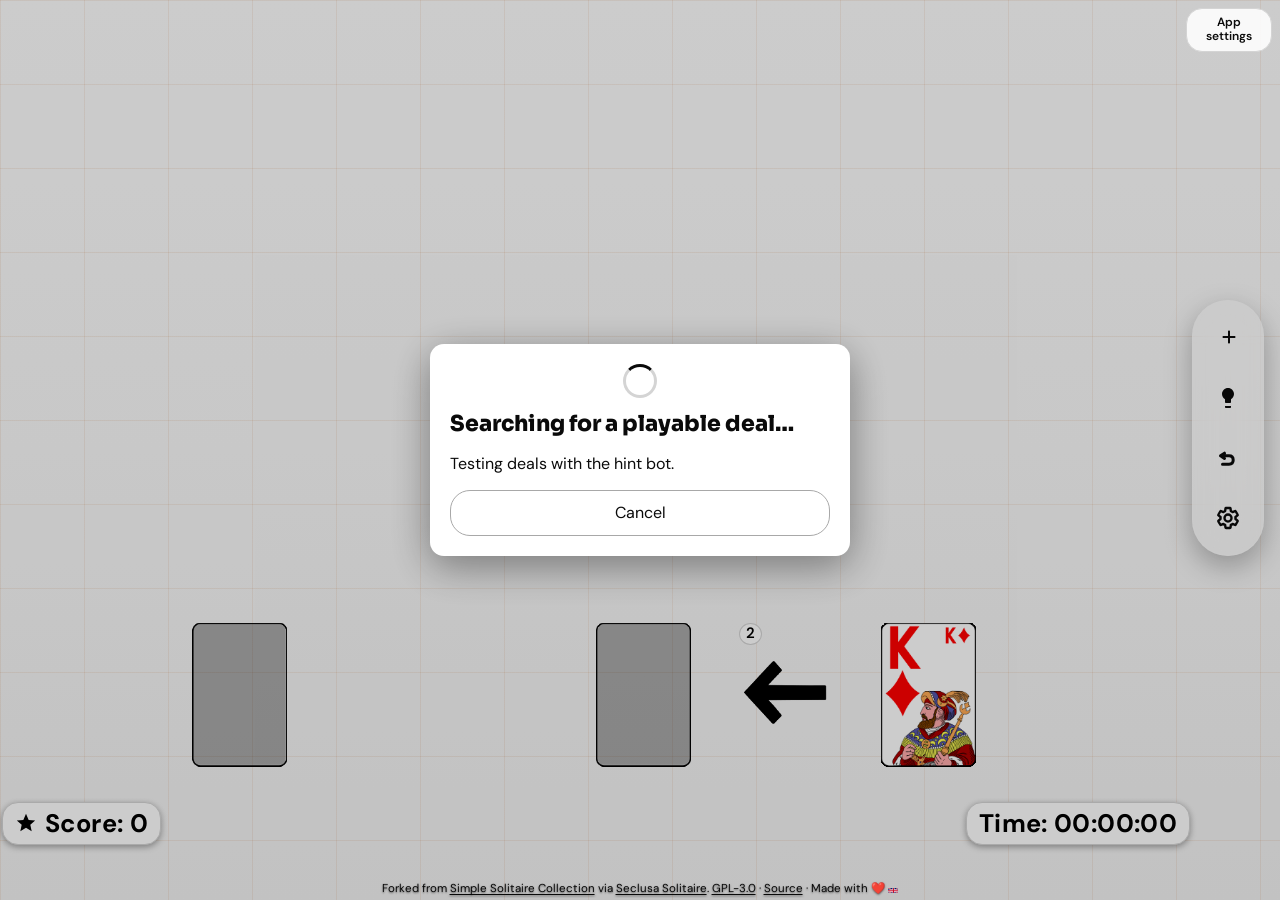
==== commit f59f8c14: "Seclusa Pyramid 0.1.1 Keep the board clear of the licence footer, correct the corner rules, and cach" ====
--- a/index.html
+++ b/index.html
@@ -20,9 +20,14 @@
     <meta name="color-scheme" content="light dark">
     <meta name="mobile-web-app-capable" content="yes">
     <meta name="apple-mobile-web-app-capable" content="yes">
+    <meta name="apple-mobile-web-app-status-bar-style" content="black-translucent">
+    <meta name="apple-mobile-web-app-title" content="Seclusa Pyramid">
     <meta name="application-name" content="Seclusa Pyramid">
     <meta name="format-detection" content="telephone=no">
     <link rel="icon" href="icon-192.png" type="image/png" sizes="192x192">
+    <link rel="icon" href="icon-512.png" type="image/png" sizes="512x512">
+    <link rel="apple-touch-icon" href="icon-192.png" sizes="192x192">
+    <link rel="apple-touch-icon" href="icon-512.png" sizes="512x512">
     <title>Seclusa Pyramid</title>
 
     <!-- Shared design system first, then the card-game board styles on top of it. -->
@@ -37,7 +42,7 @@
         in the launcher — or in another game — lands here without a reload.
     -->
     <script src="theme-game.js"></script>
-    <meta name="version" content="0.1.0">
+    <meta name="version" content="0.1.1">
     <link rel="manifest" href="manifest.json">
     <link rel="stylesheet" href="stand.css">
 </head>
@@ -47,6 +52,27 @@
     </noscript>
     <div id="app"></div>
 
+    <footer class="game-foot">
+        <p class="game-credits">
+            Forked from
+            <a href="https://github.com/TobiasBielefeld/Simple-Solitaire" target="_blank" rel="noopener noreferrer">Simple Solitaire Collection</a>
+            via <a href="https://github.com/ambr3/Seclusa-Solitaire" target="_blank" rel="noopener noreferrer">Seclusa Solitaire</a>.
+            <a href="LICENSE">GPL-3.0</a>
+            · <a href="https://github.com/ambr3/seclusa-pyramid" target="_blank" rel="noopener noreferrer">Source</a>
+            · Made with <span class="heart" role="img" aria-label="love">&#10084;&#65039;</span>
+            <svg class="flag" viewBox="0 0 60 30" role="img" aria-label="United Kingdom">
+                <clipPath id="game-uk-clip"><rect width="60" height="30" /></clipPath>
+                <g clip-path="url(#game-uk-clip)">
+                    <rect width="60" height="30" fill="#012169" />
+                    <path d="M0,0 L60,30 M60,0 L0,30" stroke="#fff" stroke-width="6" />
+                    <path d="M0,0 L60,30 M60,0 L0,30" stroke="#C8102E" stroke-width="4" />
+                    <path d="M30,0 V30 M0,15 H60" stroke="#fff" stroke-width="10" />
+                    <path d="M30,0 V30 M0,15 H60" stroke="#C8102E" stroke-width="6" />
+                </g>
+            </svg>
+        </p>
+    </footer>
+
     <script type="module" src="main.js"></script>
     <script src="stand-help.js"></script>
     <script src="stand.js"></script>
--- a/stand.css
+++ b/stand.css
@@ -8,14 +8,18 @@
     z-index: 40;
     top: max(8px, env(safe-area-inset-top));
     right: max(8px, env(safe-area-inset-right));
-    min-width: 44px;
+    box-sizing: border-box;
+    width: 5.4rem;
+    max-width: 5.4rem;
     min-height: 44px;
-    padding: 0 12px;
-    border-radius: 999px;
+    padding: 6px 8px;
+    border-radius: 16px;
     border: 1px solid var(--md-sys-color-outline-variant, #3a3a3a);
     background: color-mix(in srgb, var(--md-sys-color-surface-container, #1a1a1a) 88%, transparent);
     color: var(--md-sys-color-on-surface, #f5f5f5);
-    font: 600 14px/1 var(--font-sans, system-ui, sans-serif);
+    font: 600 12px/1.15 var(--font-sans, system-ui, sans-serif);
+    white-space: normal;
+    text-align: center;
     cursor: pointer;
 }
 
@@ -86,3 +90,71 @@
 .stand-close {
     float: right;
 }
+
+/*
+ * Licence footer. A real footer, not a dialog, so the licence and source
+ * links are on the page even when JavaScript is off.
+ */
+:root {
+    --game-foot: calc(2.8rem + env(safe-area-inset-bottom, 0px));
+}
+
+.game-foot {
+    position: fixed;
+    z-index: 30;
+    left: 0;
+    right: 0;
+    bottom: 0;
+    min-height: var(--game-foot);
+    height: auto;
+    box-sizing: border-box;
+    display: flex;
+    align-items: flex-end;
+    justify-content: center;
+    padding: 0 0.75rem max(0.2rem, env(safe-area-inset-bottom, 0px));
+    background: transparent;
+    background-color: transparent;
+    color: var(--md-sys-color-on-surface, #f5f5f5);
+    border: none;
+    box-shadow: none;
+    text-shadow: 0 1px 2px color-mix(in srgb, #000 55%, transparent);
+    overflow: visible;
+    pointer-events: none;
+    -webkit-user-select: text;
+    user-select: text;
+}
+
+.game-foot a,
+.game-foot .flag {
+    pointer-events: auto;
+}
+
+.game-credits {
+    margin: 0;
+    max-width: 42rem;
+    text-align: center;
+    font-size: 0.72rem;
+    font-weight: 500;
+    line-height: 1.35;
+    font-family: var(--font-sans, system-ui, sans-serif);
+}
+
+.game-credits a {
+    color: var(--md-sys-color-primary, #c45c26);
+    text-decoration: underline;
+    text-underline-offset: 2px;
+}
+
+.game-credits .heart {
+    font-family: "Apple Color Emoji", "Segoe UI Emoji", "Noto Color Emoji", sans-serif;
+}
+
+.game-credits .flag {
+    width: 0.95em;
+    height: auto;
+    display: inline-block;
+    vertical-align: -0.1em;
+    border-radius: 1px;
+}
+
+
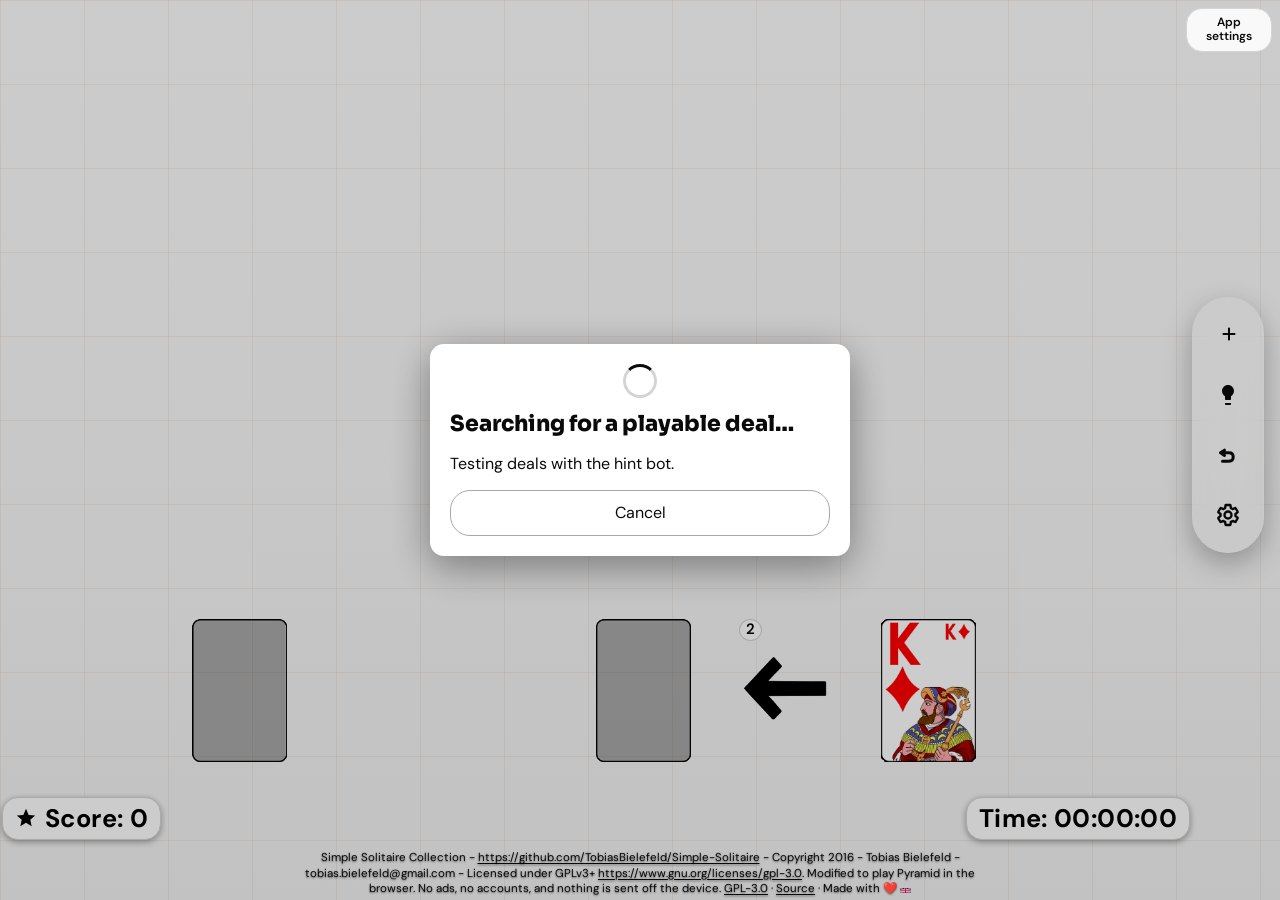
==== commit bb2ea5eb: "Seclusa Pyramid 0.1.2 Credit Simple Solitaire with the attribution and change note its licence asks " ====
--- a/index.html
+++ b/index.html
@@ -42,7 +42,7 @@
         in the launcher — or in another game — lands here without a reload.
     -->
     <script src="theme-game.js"></script>
-    <meta name="version" content="0.1.1">
+    <meta name="version" content="0.1.2">
     <link rel="manifest" href="manifest.json">
     <link rel="stylesheet" href="stand.css">
 </head>
@@ -54,9 +54,11 @@
 
     <footer class="game-foot">
         <p class="game-credits">
-            Forked from
-            <a href="https://github.com/TobiasBielefeld/Simple-Solitaire" target="_blank" rel="noopener noreferrer">Simple Solitaire Collection</a>
-            via <a href="https://github.com/ambr3/Seclusa-Solitaire" target="_blank" rel="noopener noreferrer">Seclusa Solitaire</a>.
+            Simple Solitaire Collection -
+            <a href="https://github.com/TobiasBielefeld/Simple-Solitaire" target="_blank" rel="noopener noreferrer">https://github.com/TobiasBielefeld/Simple-Solitaire</a>
+            - Copyright 2016 - Tobias Bielefeld - tobias.bielefeld@gmail.com -
+            Licensed under GPLv3+ <a href="https://www.gnu.org/licenses/gpl-3.0.html" target="_blank" rel="noopener noreferrer">https://www.gnu.org/licenses/gpl-3.0</a>.
+            Modified to play Pyramid in the browser. No ads, no accounts, and nothing is sent off the device.
             <a href="LICENSE">GPL-3.0</a>
             · <a href="https://github.com/ambr3/seclusa-pyramid" target="_blank" rel="noopener noreferrer">Source</a>
             · Made with <span class="heart" role="img" aria-label="love">&#10084;&#65039;</span>
